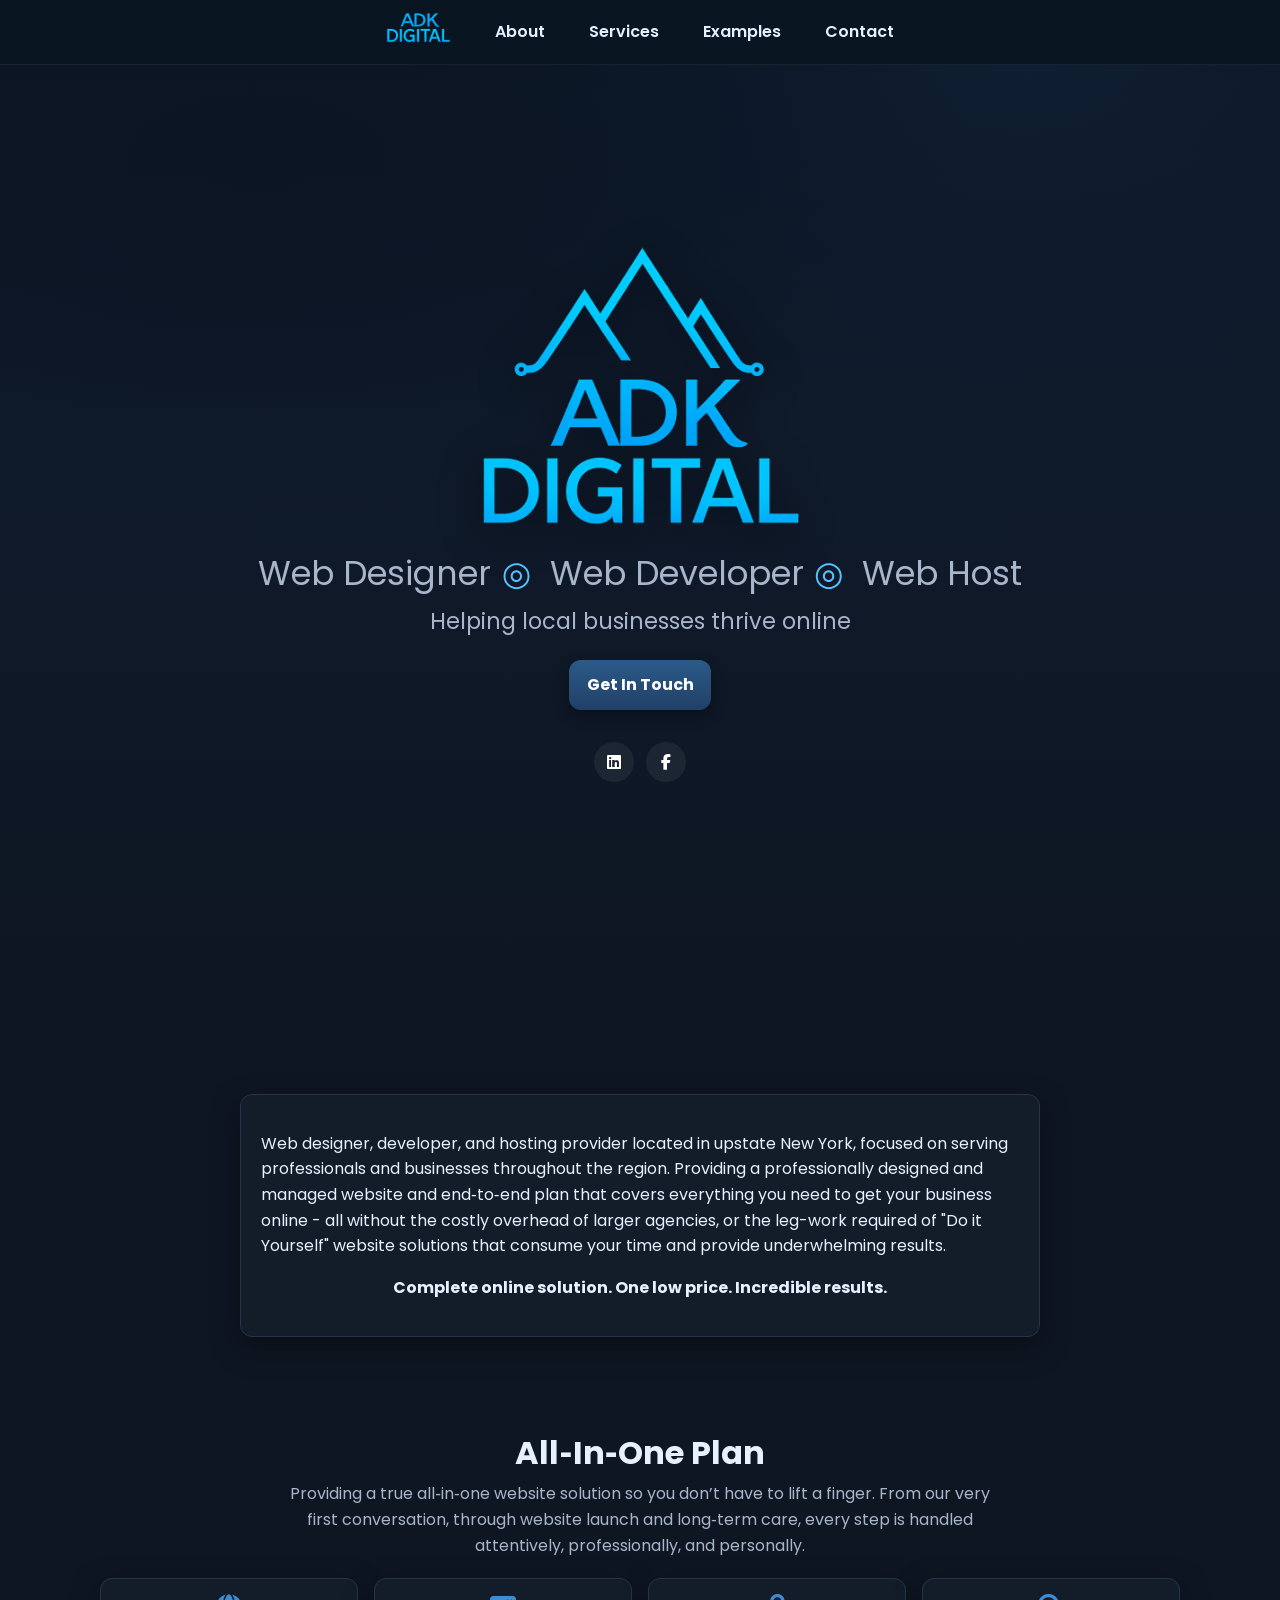
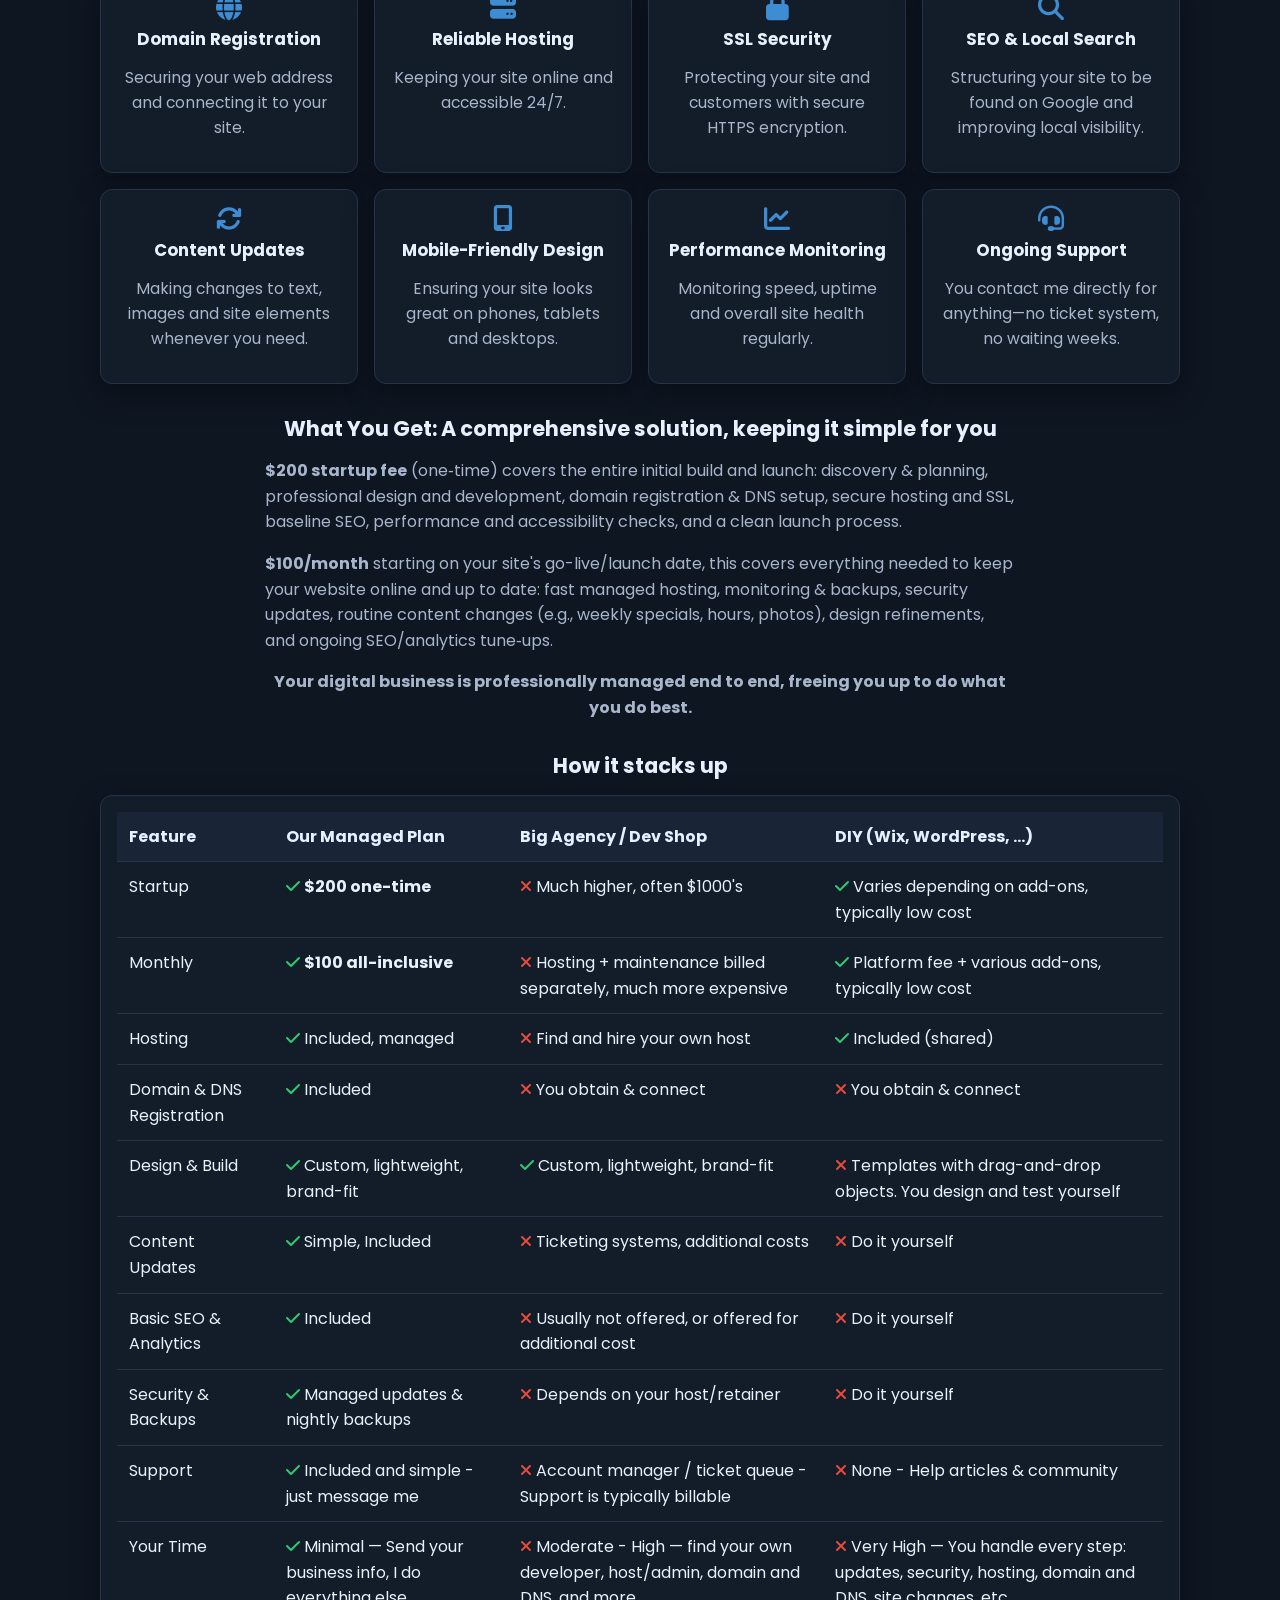
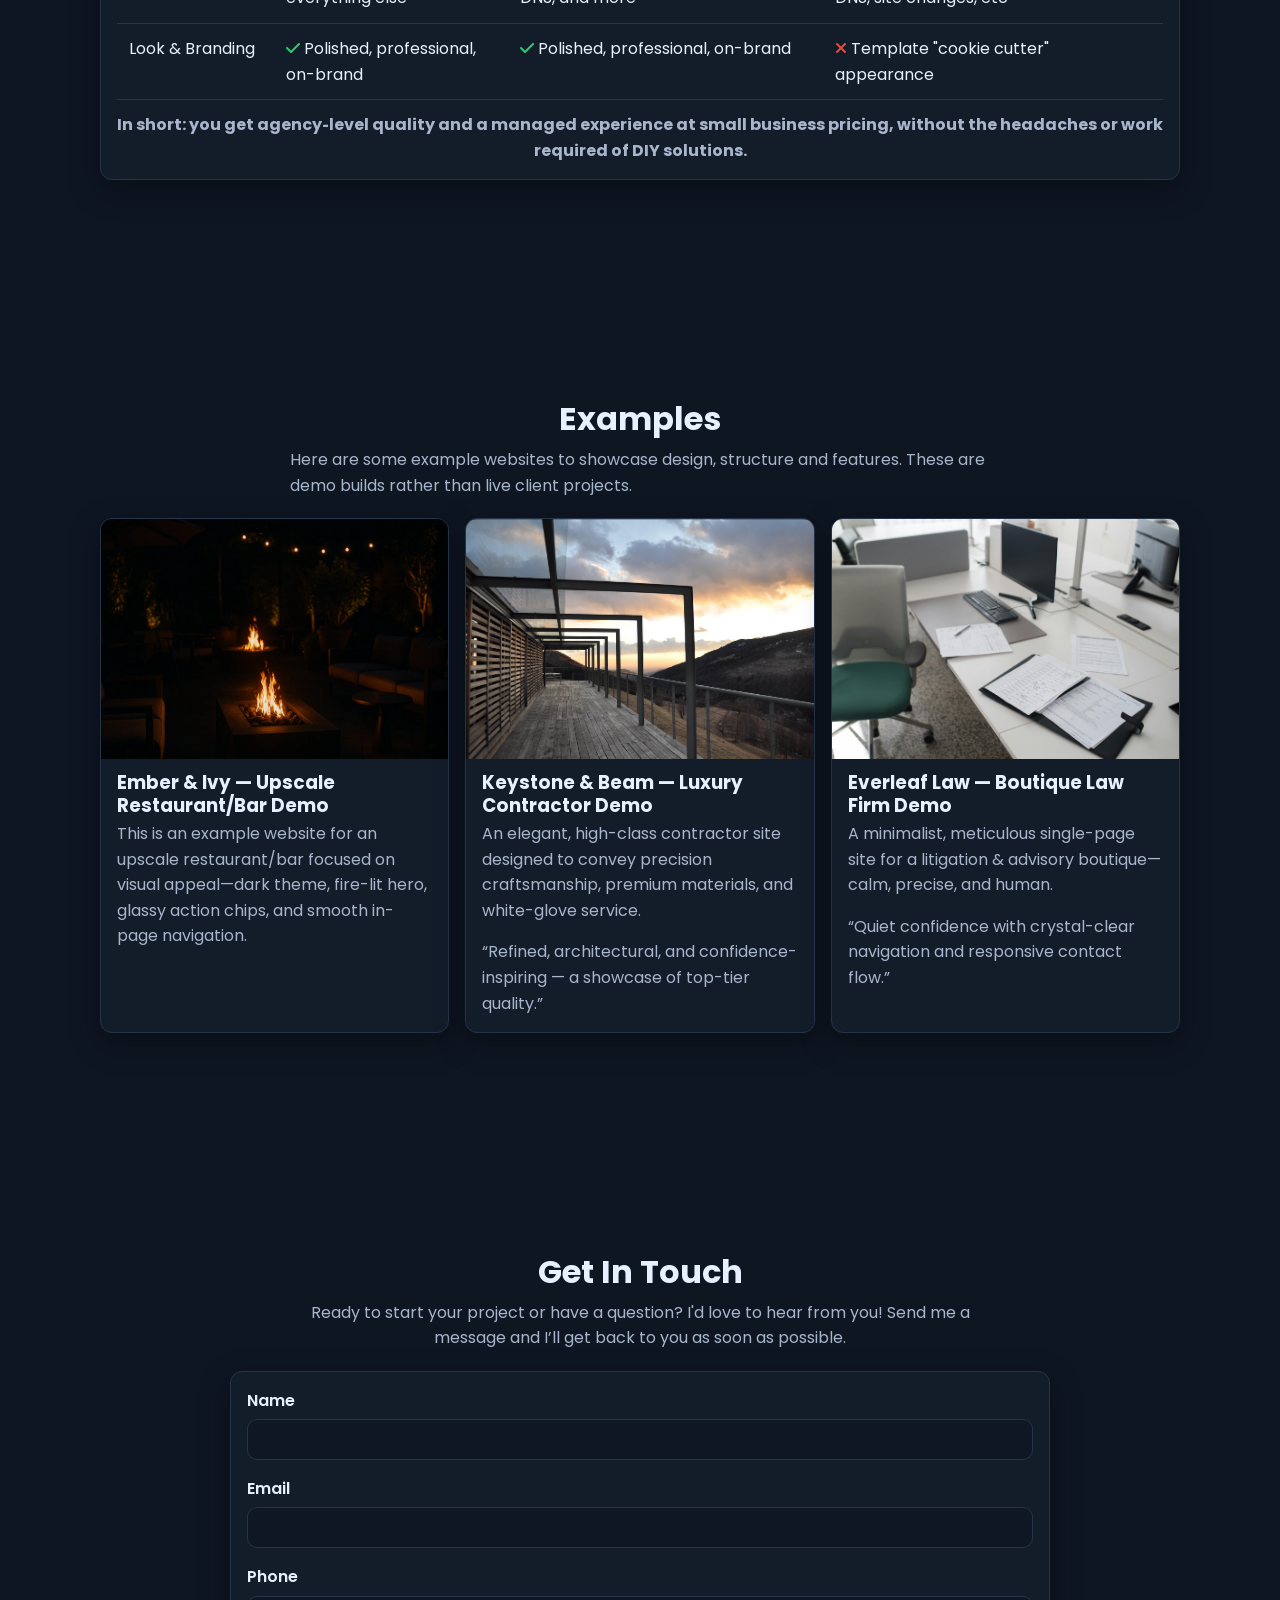
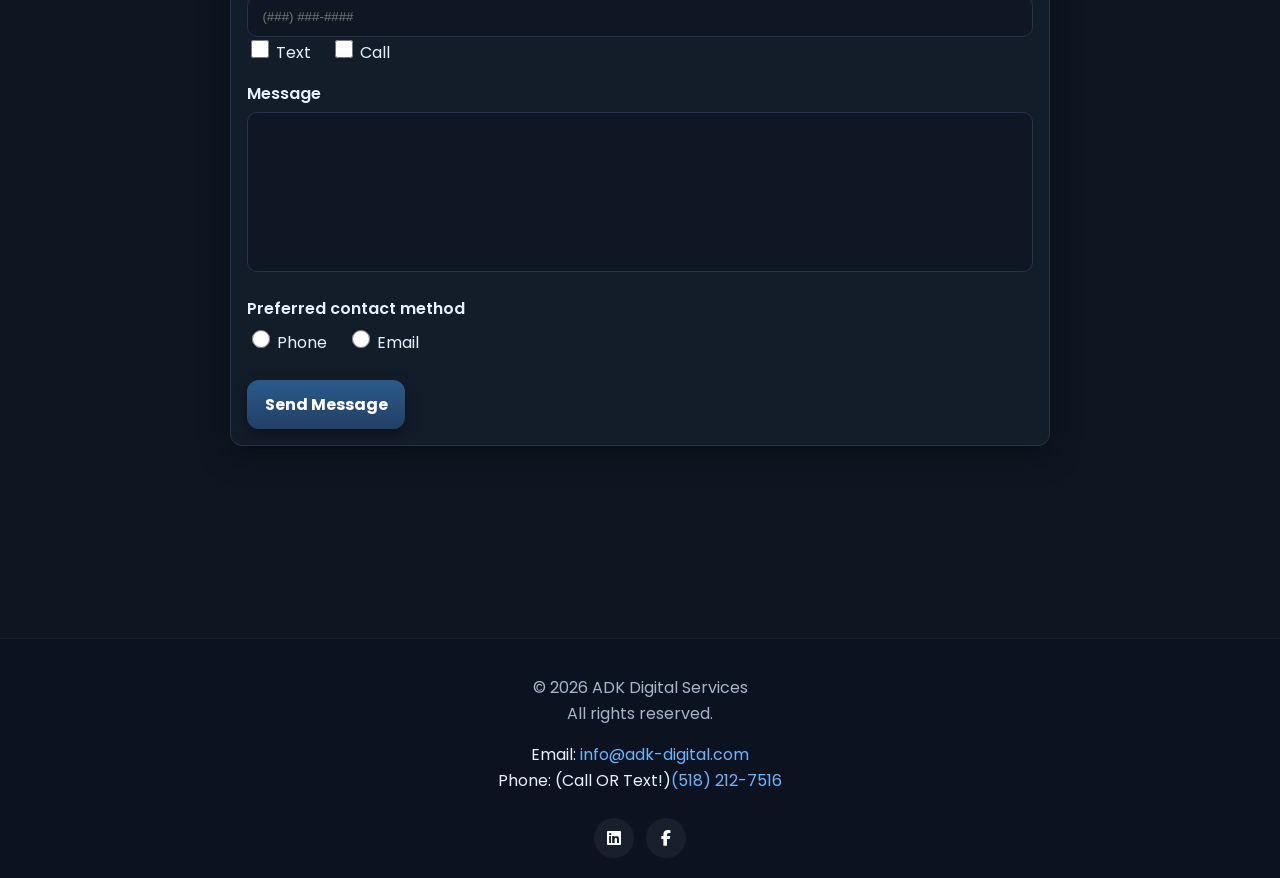
==== index.html @ ce01c215 "Clean site root import" ====
<!DOCTYPE html>
<html lang="en">
  <head>
    <meta charset="UTF-8">
    <meta http-equiv="X-UA-Compatible" content="IE=edge">
    <meta name="viewport" content="width=device-width, initial-scale=1.0">
    <title>ADK Digital Services | Web Design, Development, and Hosting</title>
    <meta name="description" content="Professional web designer, developer and hosting provider for local businesses. Building and maintaining custom websites complete with domain registration, reliable hosting, SSL security and everything else needed to get your business online." />
    <link rel="icon" type="image/png" sizes="32x32" href="images/favicon.png" />
    <link rel="preconnect" href="https://fonts.googleapis.com" />
    <link rel="preconnect" href="https://fonts.gstatic.com" crossorigin />
    <link href="https://fonts.googleapis.com/css2?family=Poppins:wght@400;600&family=Open+Sans:wght@400;600&display=swap" rel="stylesheet" />
    <link rel="stylesheet" href="https://cdnjs.cloudflare.com/ajax/libs/font-awesome/6.4.0/css/all.min.css" crossorigin="anonymous" />
    <link rel="stylesheet" href="css/styles.css" />
  </head>
  <body>
  <!-- rest of your page -->

    <header class="header">
      <div class="container header__container"><nav class="header__nav" aria-label="Primary">
          <ul class="nav__list">
            <li class="nav__item nav__item--brand">
				<a href="#home" class="nav__link nav__link--brand">
				<img src="images/logotrimmed.png" alt="ADK Digital Services" class="nav__logo">
				</a>
				</li>
            <li class="nav__item"><a href="#about" class="nav__link">About</a></li>
            <li class="nav__item"><a href="#services" class="nav__link">Services</a></li>
            <li class="nav__item"><a href="#examples" class="nav__link">Examples</a></li>
            <li class="nav__item"><a href="#contact" class="nav__link">Contact</a></li>
          </ul>
        </nav>
        <button class="header__toggle" aria-label="Toggle menu">
          <i class="fas fa-bars"></i>
        </button>
      </div>
    </header>

    <main>
<!-- Hero Section -->
<section class="hero" id="home">
  <div class="container hero__container">
    <div class="hero__content">
      <h1 class="hero__title">
        <img src="images/logo.png" alt="ADK Digital Services" class="hero__logo">
      </h1>
      <p class="hero__subtitle hero__subtitle--main hero-bullets">
        <span>Web Designer</span><span>Web Developer</span><span>Web Host</span>
      </p>
      <p class="hero__subtitle hero__subtitle--secondary">Helping local businesses thrive online</p>
      <a href="#contact" class="button button--primary">Get In Touch</a>

      <!-- Social links (same icons/links as footer) -->
      <div class="footer__social" aria-label="Social links">
        <a
          href="https://www.linkedin.com/company/adk-digital-services"
          class="footer__social-link"
          target="_blank"
          rel="noopener noreferrer"
          aria-label="LinkedIn: ADK Digital Services"
          title="LinkedIn: ADK Digital Services"
        >
          <i class="fab fa-linkedin" aria-hidden="true"></i>
          <span class="sr-only">LinkedIn</span>
        </a>
        <a
          href="https://www.facebook.com/people/ADK-Digital-Services/61580027347871/"
          class="footer__social-link"
          target="_blank"
          rel="noopener noreferrer"
          aria-label="Facebook: ADK Digital Services"
          title="Facebook: ADK Digital Services"
        >
          <i class="fab fa-facebook-f" aria-hidden="true"></i>
          <span class="sr-only">Facebook</span>
        </a>
      </div>
      <!-- /Social links -->
    </div>

    <!-- Plan Details & Comparison -->

  </div>
</section>


      <!-- About Section -->
      <section class="about" id="about">
        <div class="container about__container">
          <div class="about__content">
            <p>Web designer, developer, and hosting provider located in upstate New York, focused on serving professionals and businesses throughout the region.  Providing 
			a professionally designed and managed website and end‑to‑end plan that covers everything you need to get your business online - all without the 
			costly overhead of larger agencies, or the leg-work required of "Do it Yourself" website solutions that consume your time and provide underwhelming results.</p>
			<p style="text-align: center;">
				<strong>Complete online solution. One low price. Incredible results.</strong>
			</p>
			</div>
          </div>
      
      <!-- Services Section -->
      <section class="services" id="services">
        <div class="container">
          <h2 class="section-heading center">All‑In‑One Plan</h2>
          <p class="section-intro center">
            Providing a true all‑in‑one website solution so you don’t have to lift a finger.
            From our very first conversation, through website launch and long‑term care, every step is handled attentively, professionally, and personally.
          </p>
          <div class="services__grid">
            <div class="services__item">
              <i class="fas fa-globe services__icon" aria-hidden="true"></i>
              <h3 class="services__item-title">Domain Registration</h3>
              <p class="services__item-description">Securing your web address and connecting it to your site.</p>
            </div>
            <div class="services__item">
              <i class="fas fa-server services__icon" aria-hidden="true"></i>
              <h3 class="services__item-title">Reliable Hosting</h3>
              <p class="services__item-description">Keeping your site online and accessible 24/7.</p>
            </div>
            <div class="services__item">
              <i class="fas fa-lock services__icon" aria-hidden="true"></i>
              <h3 class="services__item-title">SSL Security</h3>
              <p class="services__item-description">Protecting your site and customers with secure HTTPS encryption.</p>
            </div>
            <div class="services__item">
              <i class="fas fa-search services__icon" aria-hidden="true"></i>
              <h3 class="services__item-title">SEO &amp; Local Search</h3>
              <p class="services__item-description">Structuring your site to be found on Google and improving local visibility.</p>
            </div>
            <div class="services__item">
              <i class="fas fa-sync services__icon" aria-hidden="true"></i>
              <h3 class="services__item-title">Content Updates</h3>
              <p class="services__item-description">Making changes to text, images and site elements whenever you need.</p>
            </div>
            <div class="services__item">
              <i class="fas fa-mobile-alt services__icon" aria-hidden="true"></i>
              <h3 class="services__item-title">Mobile-Friendly Design</h3>
              <p class="services__item-description">Ensuring your site looks great on phones, tablets and desktops.</p>
            </div>
            <div class="services__item">
              <i class="fas fa-chart-line services__icon" aria-hidden="true"></i>
              <h3 class="services__item-title">Performance Monitoring</h3>
              <p class="services__item-description">Monitoring speed, uptime and overall site health regularly.</p>
            </div>
            <div class="services__item">
              <i class="fas fa-headset services__icon" aria-hidden="true"></i>
              <h3 class="services__item-title">Ongoing Support</h3>
              <p class="services__item-description">You contact me directly for anything—no ticket system, no waiting weeks.</p>
            </div>
          </div>

          <!-- Plan Details & Comparison -->
          <div class="plan" id="plan-details">
            <h3 class="plan__title">What You Get: A comprehensive solution, keeping it simple for you</h3>
            <div class="plan__summary">
              <p><strong>$200 startup fee</strong> (one‑time) covers the entire initial build and launch: discovery &amp; planning, professional design and 
						development, domain registration &amp; DNS setup, secure hosting and SSL, baseline SEO, performance and accessibility checks, and a 
						clean launch process.</p>
              <p><strong>$100/month</strong> starting on your site's go-live/launch date, this covers everything needed to keep your website online and up 
						to date: fast managed hosting, monitoring &amp; backups, security updates, routine content changes (e.g., weekly specials, hours, 
						photos), design refinements, and ongoing SEO/analytics tune‑ups.</p>
			  <p class="center"><strong> Your digital business is professionally managed end to end, freeing you up to do what you do best.</strong></p>
            </div>
            <h3 class="plan__title">How it stacks up</h3>
            <div class="compare-table-wrap">
              <table class="compare-table" aria-describedby="compare-caption">
  <caption id="compare-caption" class="sr-only">
    Comparison of our managed plan vs big agencies and DIY website builders
  </caption>
  <thead>
    <tr>
      <th>Feature</th>
      <th>Our Managed Plan</th>
      <th>Big Agency / Dev Shop</th>
      <th>DIY (Wix, WordPress, …)</th>
    </tr>
  </thead>
  <tbody>
    <tr>
      <td>Startup</td>
      <td><i class="fas fa-check" aria-hidden="true"></i> <strong>$200 one-time</strong></td>
      <td><i class="fas fa-times" aria-hidden="true"></i> Much higher, often $1000's</td>
      <td><i class="fas fa-check" aria-hidden="true"></i> Varies depending on add-ons, typically low cost</td>
    </tr>
    <tr>
      <td>Monthly</td>
      <td><i class="fas fa-check" aria-hidden="true"></i> <strong>$100 all-inclusive</strong></td>
      <td><i class="fas fa-times" aria-hidden="true"></i> Hosting + maintenance billed separately, much more expensive</td>
      <td><i class="fas fa-check" aria-hidden="true"></i> Platform fee + various add-ons, typically low cost</td>
    </tr>
    <tr>
      <td>Hosting</td>
      <td><i class="fas fa-check" aria-hidden="true"></i> Included, managed</td>
      <td><i class="fas fa-times" aria-hidden="true"></i> Find and hire your own host</td>
      <td><i class="fas fa-check" aria-hidden="true"></i> Included (shared)</td>
    </tr>
    <tr>
      <td>Domain &amp; DNS Registration</td>
      <td><i class="fas fa-check" aria-hidden="true"></i> Included</td>
      <td><i class="fas fa-times" aria-hidden="true"></i> You obtain &amp; connect</td>
      <td><i class="fas fa-times" aria-hidden="true"></i> You obtain &amp; connect</td>
    </tr>
    <tr>
      <td>Design &amp; Build</td>
      <td><i class="fas fa-check" aria-hidden="true"></i> Custom, lightweight, brand-fit</td>
      <td><i class="fas fa-check" aria-hidden="true"></i> Custom, lightweight, brand-fit</td>
      <td><i class="fas fa-times" aria-hidden="true"></i> Templates with drag-and-drop objects. You design and test yourself</td>
    </tr>
    <tr>
      <td>Content Updates</td>
      <td><i class="fas fa-check" aria-hidden="true"></i> Simple, Included</td>
      <td><i class="fas fa-times" aria-hidden="true"></i> Ticketing systems, additional costs</td>
      <td><i class="fas fa-times" aria-hidden="true"></i> Do it yourself</td>
    </tr>
    <tr>
      <td>Basic SEO &amp; Analytics</td>
      <td><i class="fas fa-check" aria-hidden="true"></i> Included</td>
      <td><i class="fas fa-times" aria-hidden="true"></i> Usually not offered, or offered for additional cost</td>
      <td><i class="fas fa-times" aria-hidden="true"></i> Do it yourself</td>
    </tr>
    <tr>
      <td>Security &amp; Backups</td>
      <td><i class="fas fa-check" aria-hidden="true"></i> Managed updates &amp; nightly backups</td>
      <td><i class="fas fa-times" aria-hidden="true"></i> Depends on your host/retainer</td>
      <td><i class="fas fa-times" aria-hidden="true"></i> Do it yourself</td>
    </tr>
    <tr>
      <td>Support</td>
      <td><i class="fas fa-check" aria-hidden="true"></i> Included and simple - just message me</td>
      <td><i class="fas fa-times" aria-hidden="true"></i> Account manager / ticket queue - Support is typically billable</td>
      <td><i class="fas fa-times" aria-hidden="true"></i> None - Help articles &amp; community</td>
    </tr>
    <tr>
      <td>Your Time</td>
      <td><i class="fas fa-check" aria-hidden="true"></i> Minimal — Send your business info, I do everything else</td>
      <td><i class="fas fa-times" aria-hidden="true"></i> Moderate - High — find your own developer, host/admin, domain and DNS, and more</td>
      <td><i class="fas fa-times" aria-hidden="true"></i> Very High — You handle every step: updates, security, hosting, domain and DNS, site changes, etc</td>
    </tr>
    <tr>
      <td>Look &amp; Branding</td>
      <td><i class="fas fa-check" aria-hidden="true"></i> Polished, professional, on-brand</td>
      <td><i class="fas fa-check" aria-hidden="true"></i> Polished, professional, on-brand</td>
      <td><i class="fas fa-times" aria-hidden="true"></i> Template "cookie cutter" appearance</td>
    </tr>
  </tbody>
</table>

              <p class="compare-note"><strong>In short: you get agency‑level quality and a managed experience at small business pricing, without the headaches or work required of DIY solutions.</strong></p>
            </div>
          </div>

        </div>
      </section>

      <!-- Examples Section (renamed from Portfolio) -->
<section class="portfolio" id="examples">
  <div class="container portfolio__container">
    <h2 class="portfolio__title">Examples</h2>
    <p class="portfolio__intro">Here are some example websites to showcase design, structure and features. These are demo builds rather than live client projects.</p>

    <div class="portfolio__grid">

      <!-- Ember & Ivy demo link -->
      <div class="portfolio__item">
        <a href="./ember-ivy/index.html" class="portfolio__thumb-link" aria-label="Open Ember & Ivy demo site">
          <picture>
            <!-- If you later add a JPG/PNG fallback, place a <source> for webp first and the <img> as fallback -->
            <img
              src="ember-ivy/images/hero.webp"
              alt="Thumbnail of Ember &amp; Ivy demo website"
              class="portfolio__image" />
          </picture>
        </a>
        <h3 class="portfolio__item-title">Ember &amp; Ivy — Upscale Restaurant/Bar Demo</h3>
        <p class="portfolio__item-description">
          This is an example website for an upscale restaurant/bar focused on visual appeal—dark theme, fire-lit hero, glassy action chips, and smooth in-page navigation.
        </p>
      </div>

      <!-- Keystone & Beam demo link -->
      <div class="portfolio__item">
        <a href="./keystone-beam/index.html"
           class="portfolio__thumb-link"
           aria-label="Open Keystone &amp; Beam demo site">
          <picture>
            <!-- Add a <source> for webp here later if you export one (keep the PNG as the <img> fallback) -->
            <img
              src="keystone-beam/images/hero.png"
              alt="Thumbnail of Keystone &amp; Beam demo website"
              class="portfolio__image" />
          </picture>
        </a>
        <h3 class="portfolio__item-title">Keystone &amp; Beam — Luxury Contractor Demo</h3>
        <p class="portfolio__item-description">
          An elegant, high-class contractor site designed to convey precision craftsmanship,
          premium materials, and white-glove service.
        </p>
        <p class="portfolio__item-testimonial">
          “Refined, architectural, and confidence-inspiring — a showcase of top-tier quality.”
        </p>
      </div>
	<!-- Everleaf Law demo link -->
		<div class="portfolio__item">
			<a href="./site/index.html"
			class="portfolio__thumb-link"
			aria-label="Open Everleaf Law demo site">
			<picture>
	<!-- Use the Everleaf hero image as the thumbnail -->
      <img
        src="site/images/hero.jpg"
        alt="Thumbnail of Everleaf Law demo website"
        class="portfolio__image" />
    </picture>
  </a>
  <h3 class="portfolio__item-title">Everleaf Law — Boutique Law Firm Demo</h3>
  <p class="portfolio__item-description">
    A minimalist, meticulous single-page site for a litigation &amp; advisory boutique—calm, precise, and human.
  </p>
  <p class="portfolio__item-testimonial">
    “Quiet confidence with crystal-clear navigation and responsive contact flow.”
  </p>
</div>


    </div>
  </div>
</section>


      <!-- Contact Section -->
      <section class="contact" id="contact">
        <div class="container contact__container">
          <h2 class="contact__title center">Get In Touch</h2>
          <p class="contact__intro center">Ready to start your project or have a question? I'd love to hear from you! Send me a message and I’ll get back to you as soon as possible.</p>
          <form
			  name="contact"
			  id="contact-form"
			  class="contact__form"
			  method="POST"
			  data-netlify="true"
			  netlify-honeypot="bot-field"
			  action="https://www.adk-digital.com/thanks.html">
			  
			
			  <input type="hidden" name="form-name" value="contact" />

			  <!-- Honeypot (hide with CSS) -->
			  <p class="hidden" aria-hidden="true">
				<label>Don’t fill this out: <input name="bot-field"></label>
			  </p>

			  <div class="form__group">
				<label for="name" class="form__label">Name</label>
				<input type="text" id="name" name="name" class="form__input" autocomplete="name" required />
			  </div>

			  <div class="form__group">
				<label for="email" class="form__label">Email</label>
				<input type="email" id="email" name="email" class="form__input" autocomplete="email" required />
			  </div>

			  <div class="form__group form__group--phone">
				<label for="phone" class="form__label">Phone</label>
				<input type="tel" id="phone" name="phone" class="form__input" inputmode="tel" autocomplete="tel" placeholder="(###) ###-####" />
				<div class="form__inline-options form__phone-options">
				  <label class="inline"><input type="checkbox" id="pref-text" name="pref_text" value="text"> Text</label>
				  <label class="inline"><input type="checkbox" id="pref-call" name="pref_call" value="call"> Call</label>
				</div>
				<div class="form__error" id="phone-pref-error" aria-live="polite"></div>
			  </div>

			  <div class="form__group">
				<label for="message" class="form__label">Message</label>
				<textarea id="message" name="message" class="form__textarea" rows="6" required></textarea>
			  </div>

			  <div class="form__group form__group--preferred">
				<label class="form__label" id="preferred_contact_label">Preferred contact method</label>
				<div class="form__box" role="group" aria-labelledby="preferred_contact_label">
				  <div class="form__inline-options">
					<label class="inline"><input type="radio" name="preferred_contact" value="phone" required> Phone</label>
					<label class="inline"><input type="radio" name="preferred_contact" value="email" required> Email</label>
				  </div>
				</div>
			  </div>

			  <button type="submit" class="button button--primary form__submit">Send Message</button>
			</form>

        </div>
      </section>
    </main>

    <footer class="footer">
      <div class="container footer__container">
        <div class="footer__info">
          <p class="footer__name">
  <span class="nowrap">© <span id="year"></span> ADK Digital Services</span>
  <br class="br-mobile">
  <span class="nowrap">All rights reserved.</span>
</p>

          <p class="footer__contact">
  <span class="nowrap">Email: <a href="mailto:info@adk-digital.com">info@adk-digital.com</a></span>
  <br class="br-mobile">
  <span class="nowrap">Phone: (Call OR Text!)<a href="tel:+15182127516">(518) 212-7516</a></span>
</p>

        </div>
        <div class="footer__social">
		  <a
			href="https://www.linkedin.com/company/adk-digital-services"
			class="footer__social-link"
			target="_blank"
			rel="noopener noreferrer"
			aria-label="LinkedIn: ADK Digital Services"
			title="LinkedIn: ADK Digital Services"
		  >
			<i class="fab fa-linkedin" aria-hidden="true"></i>
			<span class="sr-only">LinkedIn</span>
		  </a>
		  <a
			href="https://www.facebook.com/people/ADK-Digital-Services/61580027347871/"
			class="footer__social-link"
			target="_blank"
			rel="noopener noreferrer"
			aria-label="Facebook: ADK Digital Services"
			title="Facebook: ADK Digital Services"
		  >
			<i class="fab fa-facebook-f" aria-hidden="true"></i>
			<span class="sr-only">Facebook</span>
		  </a>
		</div>

      </div>
    </footer>

    <script src="js/main.js"></script>
  
    <script>
    /* Contact form phone mask & validation */
    (function(){
      var form = document.getElementById('contact-form');
      if (!form) return;
      var input = document.getElementById('phone');
      var cbText = document.getElementById('pref-text');
      var cbCall = document.getElementById('pref-call');
      var err   = document.getElementById('phone-pref-error');

      function formatPhone(value){
        var d = (value || '').replace(/\D/g, '').slice(0,10);
        var p1 = d.slice(0,3), p2 = d.slice(3,6), p3 = d.slice(6,10);
        if (d.length > 6) return '(' + p1 + ') ' + p2 + '-' + p3;
        if (d.length > 3) return '(' + p1 + ') ' + p2;
        if (d.length > 0) return '(' + p1;
        return '';
      }
      input.addEventListener('input', function(){
        input.value = formatPhone(input.value);
      });
      input.addEventListener('blur', function(){
        if (!/\(\d{3}\) \d{3}-\d{4}$/.test(input.value)) {
          input.setCustomValidity('Please enter a valid 10-digit phone number.');
        } else {
          input.setCustomValidity('');
        }
      });
      function validatePrefs(){
        var ok = (cbText && cbText.checked) || (cbCall && cbCall.checked);
        if (!ok) { err.textContent = 'Select at least one: Text and/or Call.'; }
        else { err.textContent = ''; }
        return ok;
      }
      if (cbText) cbText.addEventListener('change', validatePrefs);
      if (cbCall) cbCall.addEventListener('change', validatePrefs);
      form.addEventListener('submit', function(e){
        if (!validatePrefs()) { e.preventDefault(); e.stopPropagation(); }
      });
    })();
    </script>
    
  </body>

</html>
---- css/styles.css ----
/* =========================================================
   ADK Digital — Clean Mobile‑First Stylesheet (from scratch)
   ========================================================= */

/* --------- Base tokens --------- */
:root{
  --bg: #0e1622;           /* page background */
  --panel: #131c29;        /* section panels / cards */
  --panel-2: #192437;      /* deeper panel */
  --border: #263349;       /* subtle borders */
  --text: #e6f0ff;         /* primary text */
  --muted: #a8b6cc;        /* secondary text */
  --brand-400:#3e8cd2;
  --brand-500:#2b5a8a;
  --brand-600:#214066;
  --ok:#2ecc71;
  --no:#e74c3c;
  --radius:12px;
  --radius-sm:10px;
  --shadow:0 10px 30px rgba(0,0,0,.35);
  --container:1120px;
  --header-h:64px;
  --bullet:#55c5ff;
  --transition:200ms ease;
}

/* --------- Resets --------- */
*,*::before,*::after{ box-sizing:border-box; }
html,body{ height:100%; }
html{ scroll-behavior:smooth; }
body{
  margin:0; font-family: "Poppins", system-ui, -apple-system, Segoe UI, Roboto, "Open Sans", Arial, sans-serif;
  background:var(--bg); color:var(--text); line-height:1.6;
}
img{ max-width:100%; display:block; }
a{ color:var(--brand-300, #6bb7ff); text-decoration:none; }
a:hover,a:focus{ opacity:.9; }
button{ font:inherit; color:inherit; background:none; border:none; cursor:pointer; }

.container{ width:100%; max-width:var(--container); margin-inline:auto; padding-inline:1.25rem; }
.center{ text-align:center; }

/* Focus visibility */
:focus-visible{ outline:3px solid var(--brand-400); outline-offset:2px; border-radius:6px; }

/* --------- Header & Nav --------- */
.header{
  position:sticky; top:0; z-index:50;
  background: rgba(11,22,36,.8);
  backdrop-filter: blur(8px);
  border-bottom:1px solid rgba(255,255,255,.06);
}
.header__container{
  height:var(--header-h);
  display:flex; align-items:center; gap:.75rem;
}

/* brand logo always visible */
.nav__logo{ height:30px; width:auto; display:block; }
.nav__link--brand{ display:inline-flex; align-items:center; }

.header__toggle{
  margin-left:auto;
  display:inline-flex; align-items:center; justify-content:center;
  width:44px; height:44px;
  border-radius:10px;
  color:var(--text);
}
.header__toggle i{ font-size:20px; }

/* nav list */
.header__nav{ flex:1; }
.nav__list{
  display:flex; align-items:center; justify-content:center; gap:1rem;
  padding:0; margin:0; list-style:none;
}
.nav__link{
  display:inline-block; padding:.5rem .75rem; border-radius:10px;
  color:var(--text); font-weight:600;
}
.nav__link:hover,.nav__link:focus-visible{ background:rgba(255,255,255,.06); }

/* ---- Mobile (base) navigation behaviour ---- */
/* Show brand item inline; hide the rest until toggled */
.nav__item--brand{ margin-right:auto; }
.header__nav .nav__item:not(.nav__item--brand){ display:none; }

/* When active, present a dropdown panel */
.header__nav.header__nav--active{
  position:fixed; inset:var(--header-h) 0 auto 0;
  background:rgba(10,17,28,.98);
  border-top:1px solid rgba(255,255,255,.06);
  box-shadow:var(--shadow);
  padding:1rem 1.25rem 1.25rem;
}
.header__nav.header__nav--active .nav__list{
  justify-content:flex-start; flex-direction:column; align-items:stretch; gap:.25rem;
}
.header__nav.header__nav--active .nav__item{ display:block; }
.header__nav.header__nav--active .nav__item--brand{ display:none; } /* brand already visible in header */

/* Hide the toggle and show full nav at ≥768px */
@media (min-width:768px){
  .header__toggle{ display:none; }
  .header__nav{ position:static; }
  .nav__list{ justify-content:center; gap:1.25rem; }
  .header__nav .nav__item{ display:block; }
  .header__nav .nav__item--brand{ margin-right:0; }
}

/* --------- Hero --------- */
.hero{
  background:
    radial-gradient(1200px 600px at 20% 10%, #0b1524 0%, transparent 60%),
    radial-gradient(900px 500px at 80% 0%, #0f1e31 0%, transparent 70%),
    linear-gradient(180deg,#0b1524 0%, #0f1a2b 40%, #0e1622 100%);
  overflow:hidden;
}
.hero__container{
  min-height: calc(60vh - var(--header-h));
  display:grid; place-items:center; text-align:center; padding-block: clamp(48px, 12vw, 120px);
}
/* remove default h1 spacing so you control it */
.hero__title {
  margin: 0;            /* kills default top/bottom margins */
  line-height: 0;       /* avoids extra inline gap around the img */
}

/* keep your existing logo styles, add block + top nudge */
.hero__logo{
  display: block;       /* ensures margin auto centers the img */
  width: clamp(180px, 60vw, 460px);
  margin: -5vh auto 0; /* move it up by ~5% of viewport height */
  filter: drop-shadow(0 8px 22px rgba(0,0,0,.45));
}

.hero__subtitle{ color:var(--muted); margin:.25rem 0; }
.hero .button{ margin-top:1rem; }

/* center the social row inside the hero */
.hero .footer__social {
  display: flex;
  justify-content: center;
  margin-top: 2rem;
}

/* --------- Generic Sections --------- */
.section-heading{ font-size:clamp(1.35rem, 1.1rem + 1.5vw, 2rem); margin:0 0 .5rem; }
.section-intro{ color:var(--muted); max-width:70ch; margin:0 auto 1.25rem; }
section{ padding-block: clamp(48px, 8vw, 96px); }
.card{
  background:var(--panel); border:1px solid var(--border);
  border-radius:var(--radius); box-shadow:var(--shadow);
}

/* --------- Buttons --------- */
.button{
  --bg1: var(--brand-500); --bg2: var(--brand-600);
  display:inline-block; padding:.75rem 1.1rem; border-radius:12px;
  color:#fff; font-weight:700; text-align:center;
  background: linear-gradient(180deg,var(--bg1),var(--bg2));
  box-shadow:0 6px 14px rgba(0,0,0,.35);
  transition: transform var(--transition), filter var(--transition), box-shadow var(--transition);
}
.button:hover{ transform: translateY(-1px); filter:saturate(1.05); }
.button:active{ transform: translateY(0); }

/* --------- Services Grid --------- */
.services__grid{
  display:grid; gap:1rem; margin-top:1rem;
  grid-template-columns: 1fr;
}
.services__item{
  background:var(--panel); border:1px solid var(--border);
  border-radius:var(--radius); padding:1rem; text-align:center;
  box-shadow:var(--shadow);
}
.services__icon{ font-size:26px; margin-bottom:.25rem; color:var(--brand-400); }
.services__item-title{ margin:.25rem 0 .25rem; font-size:1.05rem; }
.services__item-description{ color:var(--muted); font-size:.975rem; }

@media (min-width:768px){
  .services__grid{ grid-template-columns: repeat(2,minmax(0,1fr)); }
}
@media (min-width:1024px){
  .services__grid{ grid-template-columns: repeat(4,minmax(0,1fr)); }
}

/* --------- Plan / Comparison --------- */
.plan__title{ text-align:center; margin:2rem 0 1rem; }
.plan__summary{ color:var(--muted); max-width:75ch; margin:0 auto 1.25rem; }
.compare-table-wrap{
  background:var(--panel); border:1px solid var(--border);
  border-radius:var(--radius); padding:1rem; box-shadow:var(--shadow);
}

/* Desktop table */
.compare-table{
  width:100%; border-collapse:collapse; min-width:720px;
}
.compare-table th,
.compare-table td{
  padding:.75rem .75rem; border-bottom:1px solid var(--border); vertical-align:top;
  text-align:left; color:var(--text);
}
.compare-table thead th{ font-weight:700; background:var(--panel-2); position:sticky; top:0; }
.compare-table i.fa-check{ color:var(--ok); }
.compare-table i.fa-times{ color:var(--no); }
.compare-note{ text-align:center; color:var(--muted); margin:.75rem 0 0; }

/* Scroll on narrow screens */
.compare-table-wrap{ overflow-x:auto; }
.compare-table{ border:0; }

/* --------- Portfolio/Grid --------- */
.portfolio__title{ text-align:center; margin-bottom:.5rem; }
.portfolio__intro{ color:var(--muted); max-width:70ch; margin:0 auto 1.25rem; }
.portfolio__grid{
  display:grid; gap:1rem; grid-template-columns:1fr;
}
.portfolio__item{ background:var(--panel); border:1px solid var(--border); border-radius:var(--radius); overflow:hidden; box-shadow:var(--shadow); }
.portfolio__thumb-link{ display:block; }
.portfolio__image{ width:100%; height:240px; object-fit:cover; }
.portfolio__item-title{ font-size:1.15rem; margin:.75rem 1rem .25rem; }
.portfolio__item-description, .portfolio__item-testimonial{ color:var(--muted); margin:.25rem 1rem 1rem; }

@media (min-width:768px){
  .portfolio__grid{ grid-template-columns: repeat(2,minmax(0,1fr)); }
}
@media (min-width:1024px){
  .portfolio__grid{ grid-template-columns: repeat(3,minmax(0,1fr)); }
}

/* --------- About --------- */
.about__content{
  background:var(--panel); border:1px solid var(--border);
  border-radius:var(--radius); padding:1.25rem; box-shadow:var(--shadow);
  max-width: 80ch; margin: 0 auto;
}
.about__bullets{ margin:.75rem 0 0 1rem; }
.about__bullets li{ margin:.35rem 0; }

/* --------- Contact / Forms --------- */
.contact__title{ margin-bottom:.5rem; }
.contact__intro{ color:var(--muted); max-width:70ch; margin:0 auto 1.25rem; }
.contact__form{
  background:var(--panel); border:1px solid var(--border);
  border-radius:var(--radius); padding:1rem; box-shadow:var(--shadow);
  max-width:820px; margin:0 auto;
}
.form__group{ margin-bottom:1rem; }
.form__label{ display:block; margin-bottom:.35rem; font-weight:600; }
.form__input,.form__textarea{
  width:100%; padding:.75rem .9rem; color:var(--text);
  background:#0f1724; border:1px solid var(--border);
  border-radius:var(--radius-sm); transition:border-color var(--transition), box-shadow var(--transition);
}
.form__input:focus-visible,.form__textarea:focus-visible{
  border-color:var(--brand-400);
  box-shadow:0 0 0 3px rgba(62,140,210,.25);
}
.form__textarea{ min-height:160px; resize:none; }
.form__inline-options{
  display:flex; flex-wrap:wrap; gap:1rem 1.25rem; align-items:center;
}
.form__inline-options input{ width:18px; height:18px; }
.form__error{ color:#ffd166; font-size:.9rem; margin-top:.35rem; }
.button.form__submit{ width:100%; margin-top:.5rem; align-self: center; }

.hidden { display: none !important; }

@media (min-width:640px){
  .button.form__submit{ width:auto; }
}

/* --------- Footer --------- */
.footer{
  border-top:1px solid rgba(255,255,255,.06);
  background:#0b1220;
}
.footer__container{
  display:flex; flex-direction:column; align-items:center; gap:.5rem;
  padding-block:1.25rem;
}
.footer__name{ color:var(--muted); }
.footer__social{ display:flex; gap:.75rem; }
.footer__social-link{
  width:40px; height:40px; border-radius:50%;
  display:inline-flex; align-items:center; justify-content:center;
  color:#fff; background:rgba(255,255,255,.06);
}
.footer__social-link:hover{ background:rgba(255,255,255,.12); }

/* --------- Helpers --------- */
.sr-only{
  position:absolute; width:1px; height:1px; padding:0; margin:-1px; overflow:hidden;
  clip:rect(0,0,0,0); white-space:nowrap; border:0;
}

/* --------- Media queries for larger typography --------- */
h1,h2,h3{ line-height:1.25; }
h1{ font-size:clamp(1.8rem, 1.2rem + 2.5vw, 3rem); }
h2{ font-size:clamp(1.4rem, 1.1rem + 1.2vw, 2rem); }
h3{ font-size:clamp(1.1rem, 1rem + .6vw, 1.3rem); }

/* --------- Motion preferences --------- */
@media (prefers-reduced-motion: reduce){
  *{ animation:none!important; transition:none!important; scroll-behavior:auto!important; }
}


/* === Tweaks based on feedback === */

/* === Hero bullets: desktop separators + mobile-leading bullets === */
.hero-bullets{
  display:flex;
  flex-wrap:wrap;
  justify-content:center;
  gap:.5rem;
}
.hero-bullets span{ white-space:nowrap; }

/* Desktop (wide): show donut separators between items */
@media (min-width: 769px){
  .hero-bullets span:not(:last-child)::after{
    content:"\25CE";           /* ◎ (Unicode U+25CE, bullseye) */
    display:inline-block;
    margin:0 .65rem;
    color: var(--bullet, #55c5ff); /* bright-but-soft blue */
    font-weight: 700;
    line-height: 1;
  }
}

/* Mobile (narrow): stack items, put a donut at the start of each line */
@media (max-width: 768px){
  .hero-bullets{
    display: block;            /* stop flexing, stack items */
  }
  .hero-bullets span{
    display: block;            /* each one forces a new line */
    margin-bottom: .35rem;     /* small vertical gap */
    text-align: center;        /* keeps them centered like desktop */
  }
  .hero-bullets span::before{
    content:"\25CE\00a0";      /* ◎ plus non-breaking space */
    color: var(--bullet, #55c5ff);
    font-weight: 700;
    line-height: 1;
  }
}



/* 1) Desktop: make hero subtitles bigger */
.hero__subtitle--main{ font-size: clamp(1.15rem, 0.8rem + 2.4vw, 2.1rem); }
.hero__subtitle--secondary{ font-size: clamp(1rem, 0.7rem + 1.4vw, 1.4rem); }

/* 2) Desktop: ensure nav items are visible (override mobile hide specificity) */
@media (min-width:768px){
  .header__nav .nav__item:not(.nav__item--brand){ display:block; }
}

/* 3) Mobile: show the full comparison table without horizontal scroll */
@media (max-width:480px){
  .compare-table-wrap{ overflow-x: visible; }
  .compare-table{ min-width: 0; table-layout: fixed; }
  .compare-table th, .compare-table td{
    width:25%;
    padding:.35rem .3rem;
    font-size: clamp(10px, 2.7vw, 12px);
    word-break: break-word;
  }
  .compare-table thead th{ position: static; }
}

/* 4) Footer: center all items/text */
.footer__info{ text-align:center; }


/* === Fix: keep header visible on mobile by pinning it === */
body{ padding-top: var(--header-h); }              /* prevent content from sliding under fixed header */
.header{ position: fixed; top:0; left:0; right:0; z-index: 1000; }

/* Ensure in-page anchors account for fixed header */
[id]{ scroll-margin-top: calc(var(--header-h) + 12px); }
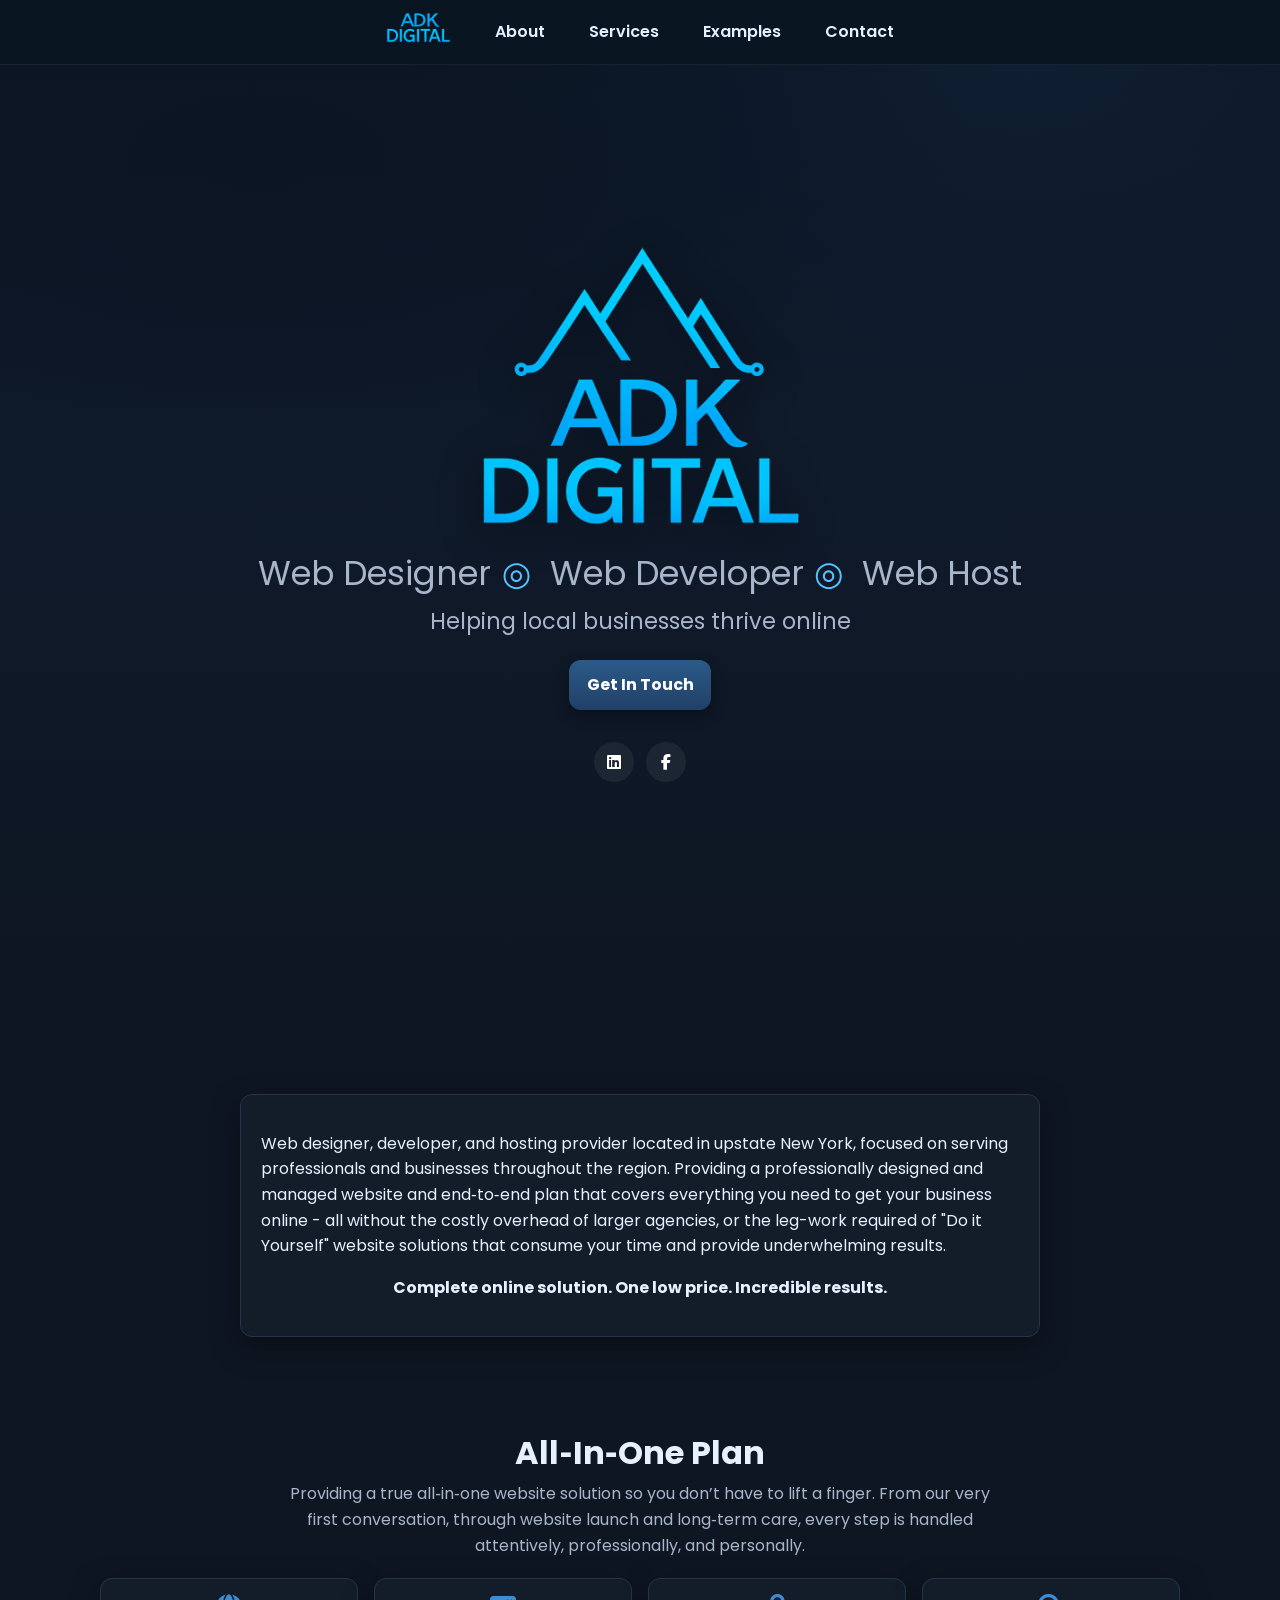
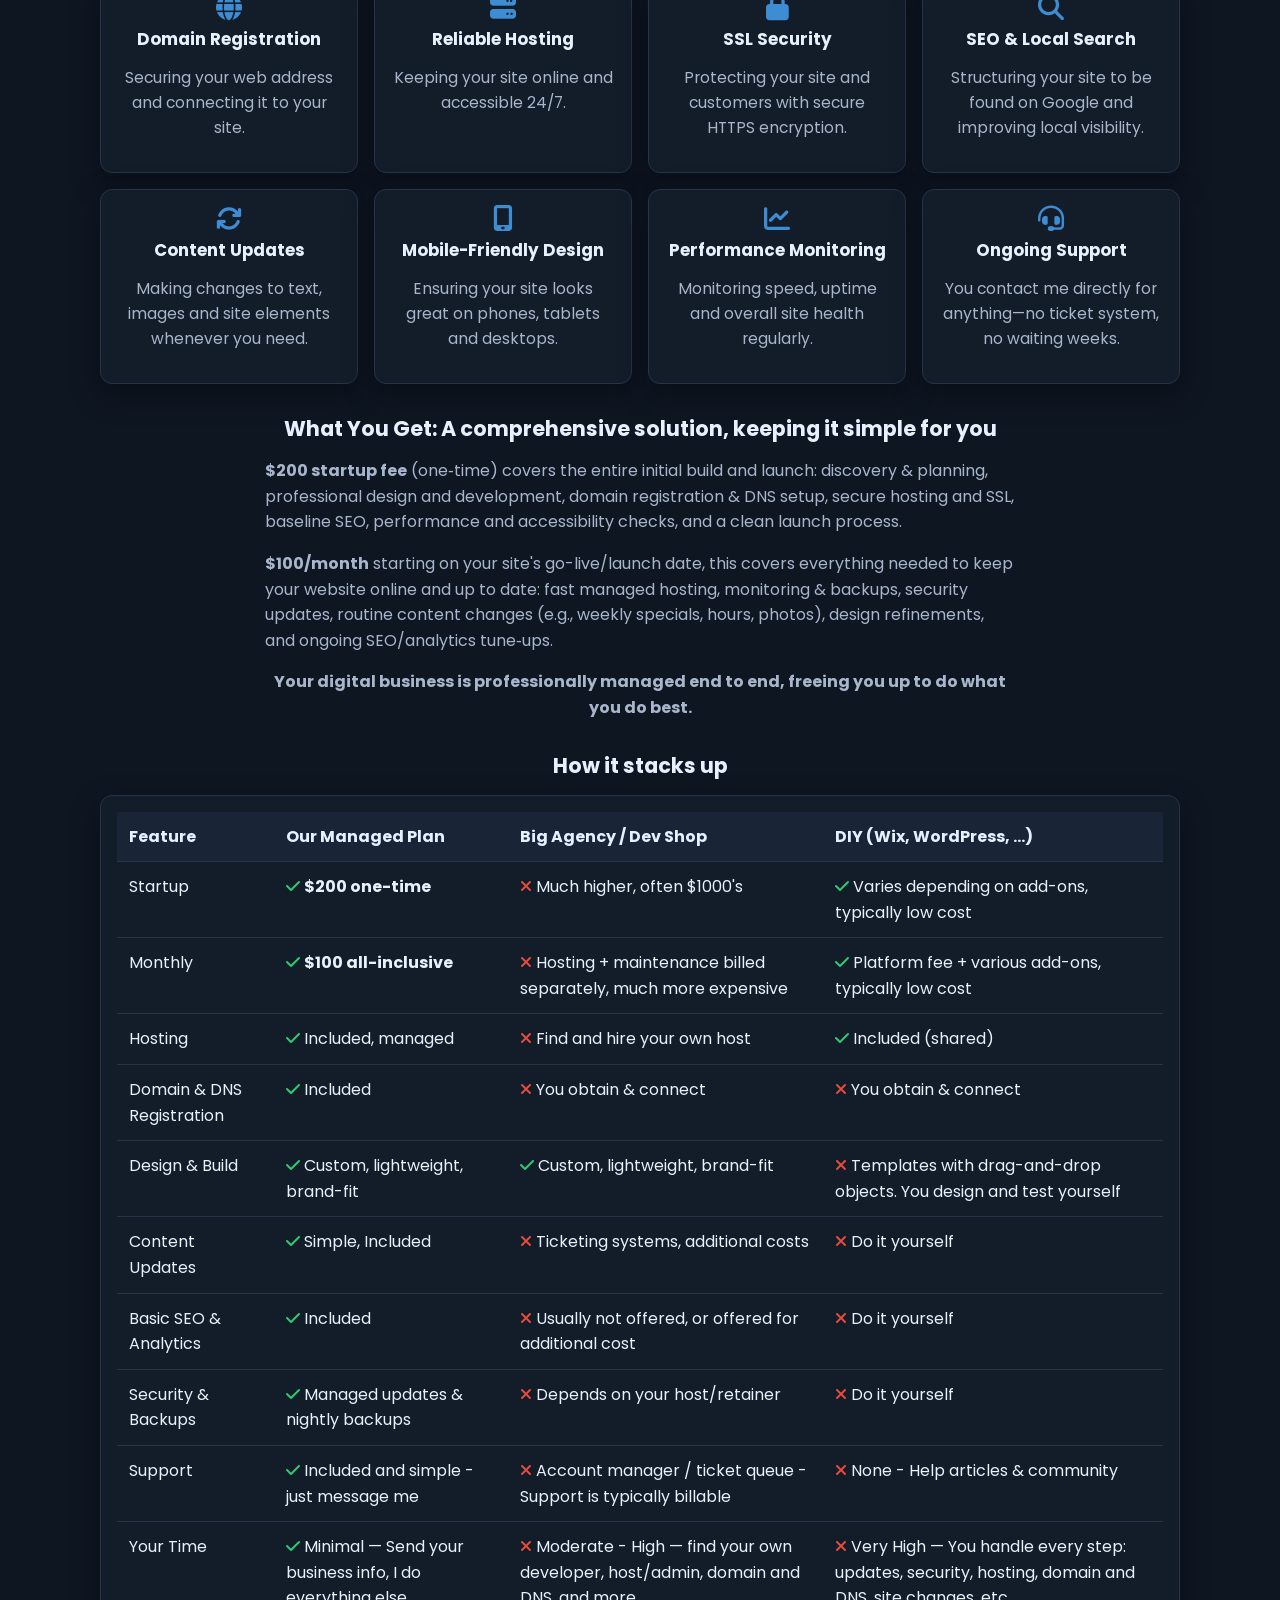
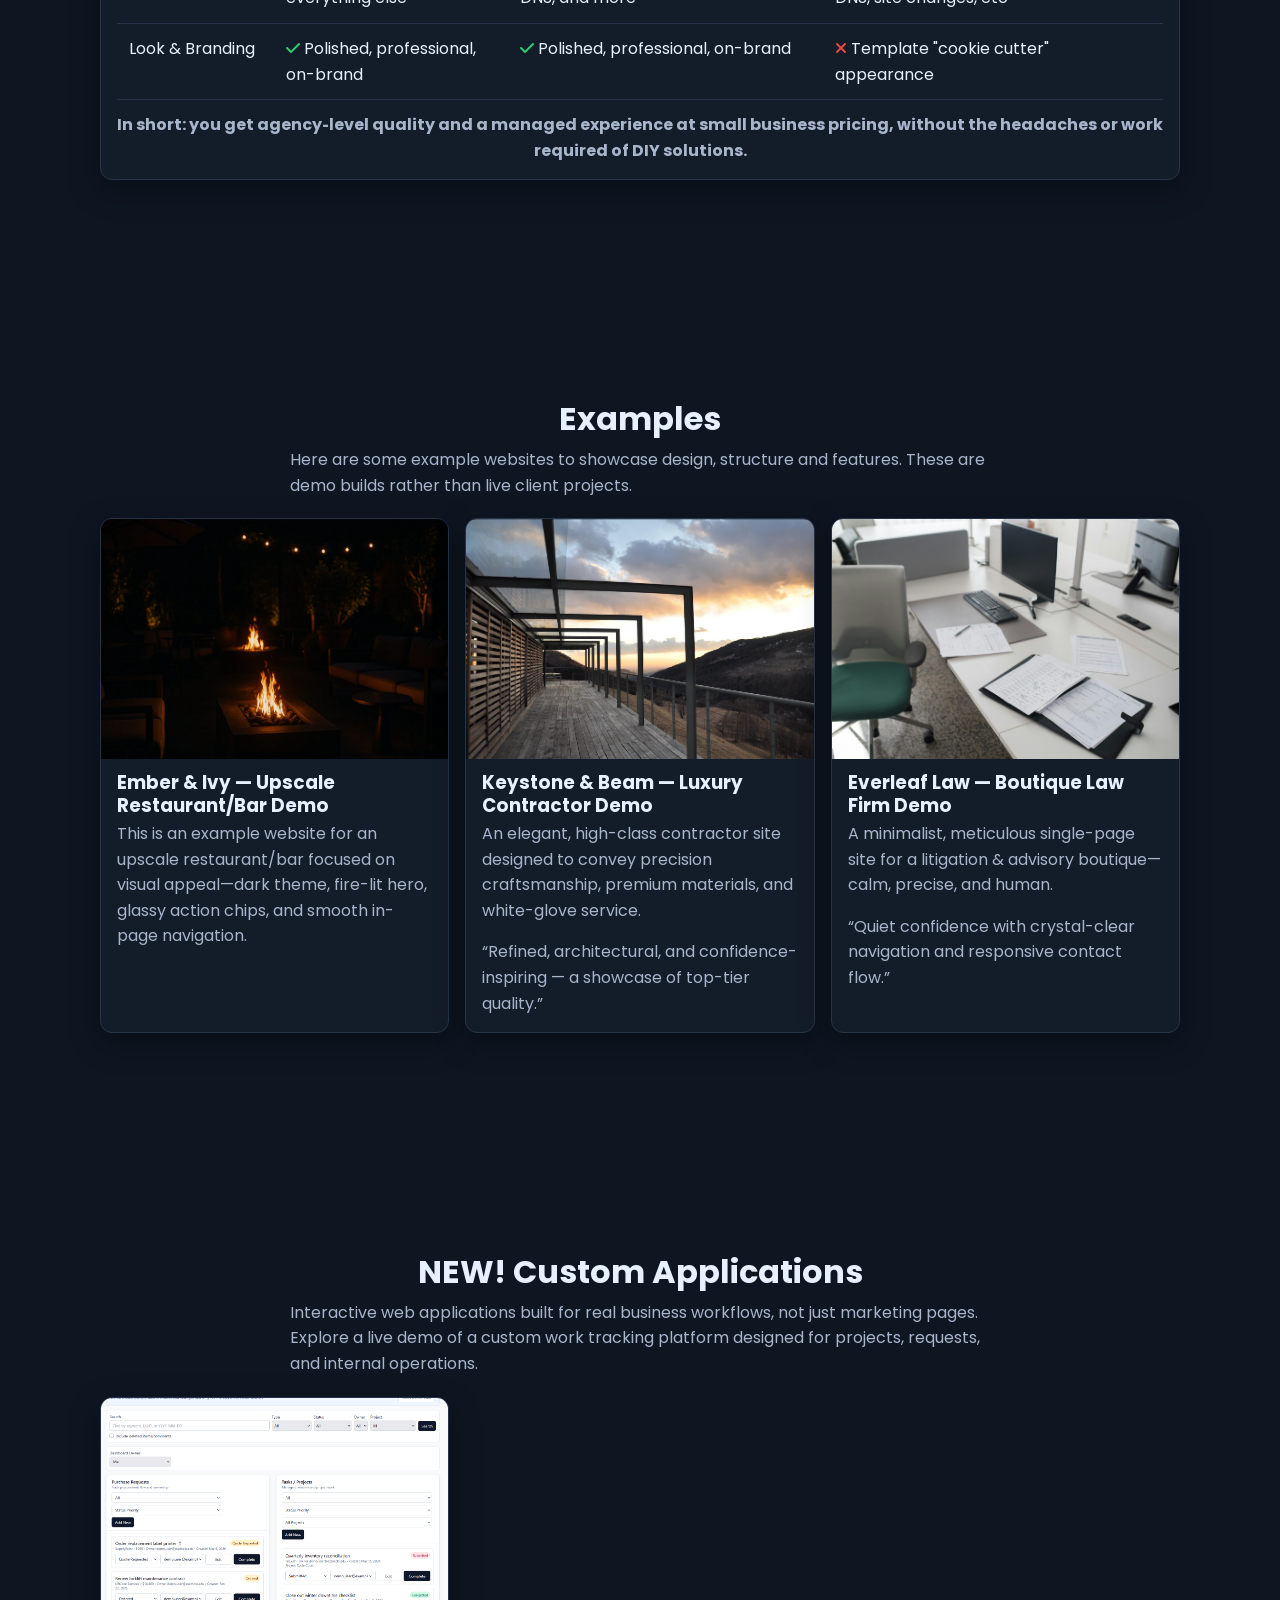
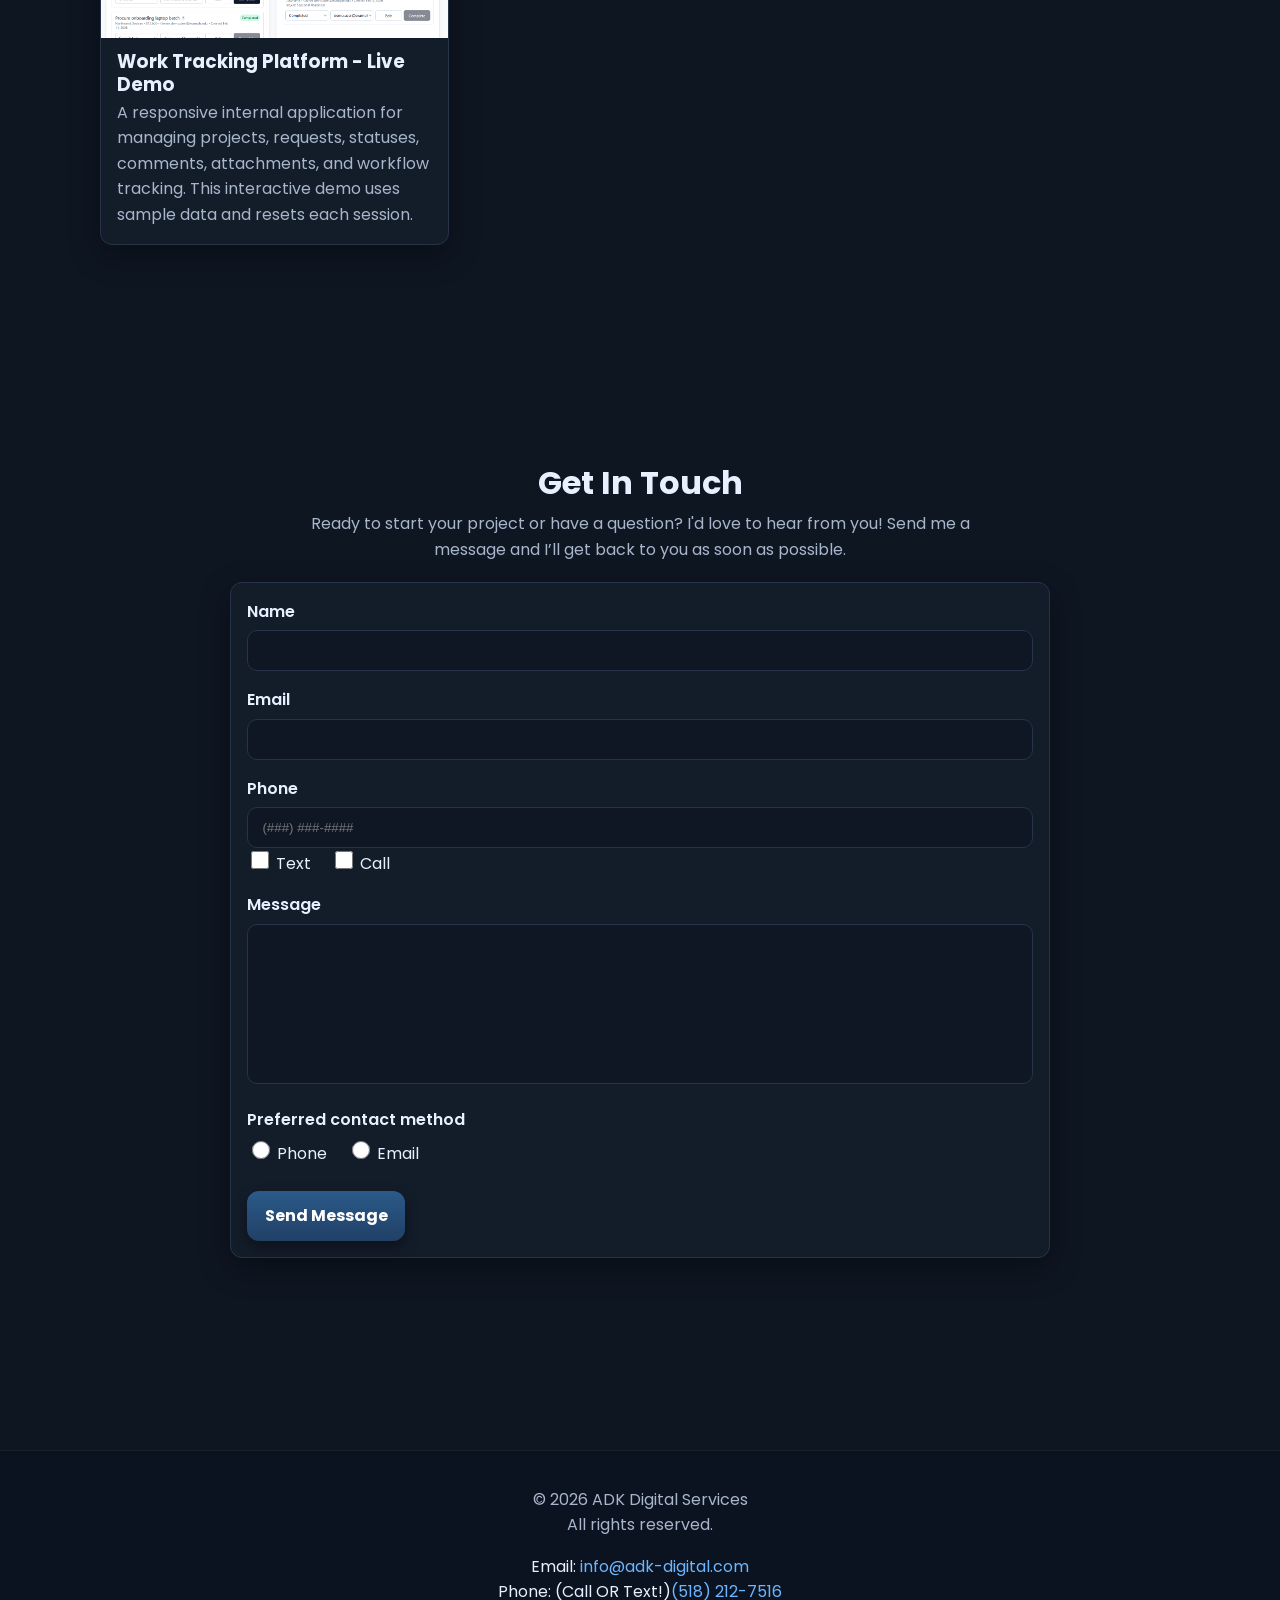
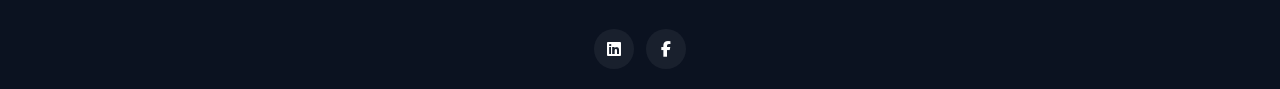
==== commit b25810f1: "Add custom applications section with work tracker demo card" ====
--- a/index.html
+++ b/index.html
@@ -325,6 +325,37 @@
   </div>
 </section>
 
+<!-- Custom Applications Section -->
+<section class="portfolio" id="custom-applications">
+  <div class="container portfolio__container">
+    <h2 class="portfolio__title">NEW! Custom Applications</h2>
+    <p class="portfolio__intro">Interactive web applications built for real business workflows, not just marketing pages. Explore a live demo of a custom work tracking platform designed for projects, requests, and internal operations.</p>
+
+    <div class="portfolio__grid">
+      <div class="portfolio__item">
+        <a
+          href="https://work-tracker-demo.adk-digital.com/"
+          class="portfolio__thumb-link"
+          aria-label="Open Work Tracking Platform live demo"
+          target="_blank"
+          rel="noopener noreferrer"
+        >
+          <picture>
+            <img
+              src="images/work-tracker-demo-screenshot.png"
+              alt="Thumbnail of Work Tracking Platform live demo"
+              class="portfolio__image" />
+          </picture>
+        </a>
+        <h3 class="portfolio__item-title">Work Tracking Platform - Live Demo</h3>
+        <p class="portfolio__item-description">
+          A responsive internal application for managing projects, requests, statuses, comments, attachments, and workflow tracking. This interactive demo uses sample data and resets each session.
+        </p>
+      </div>
+    </div>
+  </div>
+</section>
+
 
       <!-- Contact Section -->
       <section class="contact" id="contact">
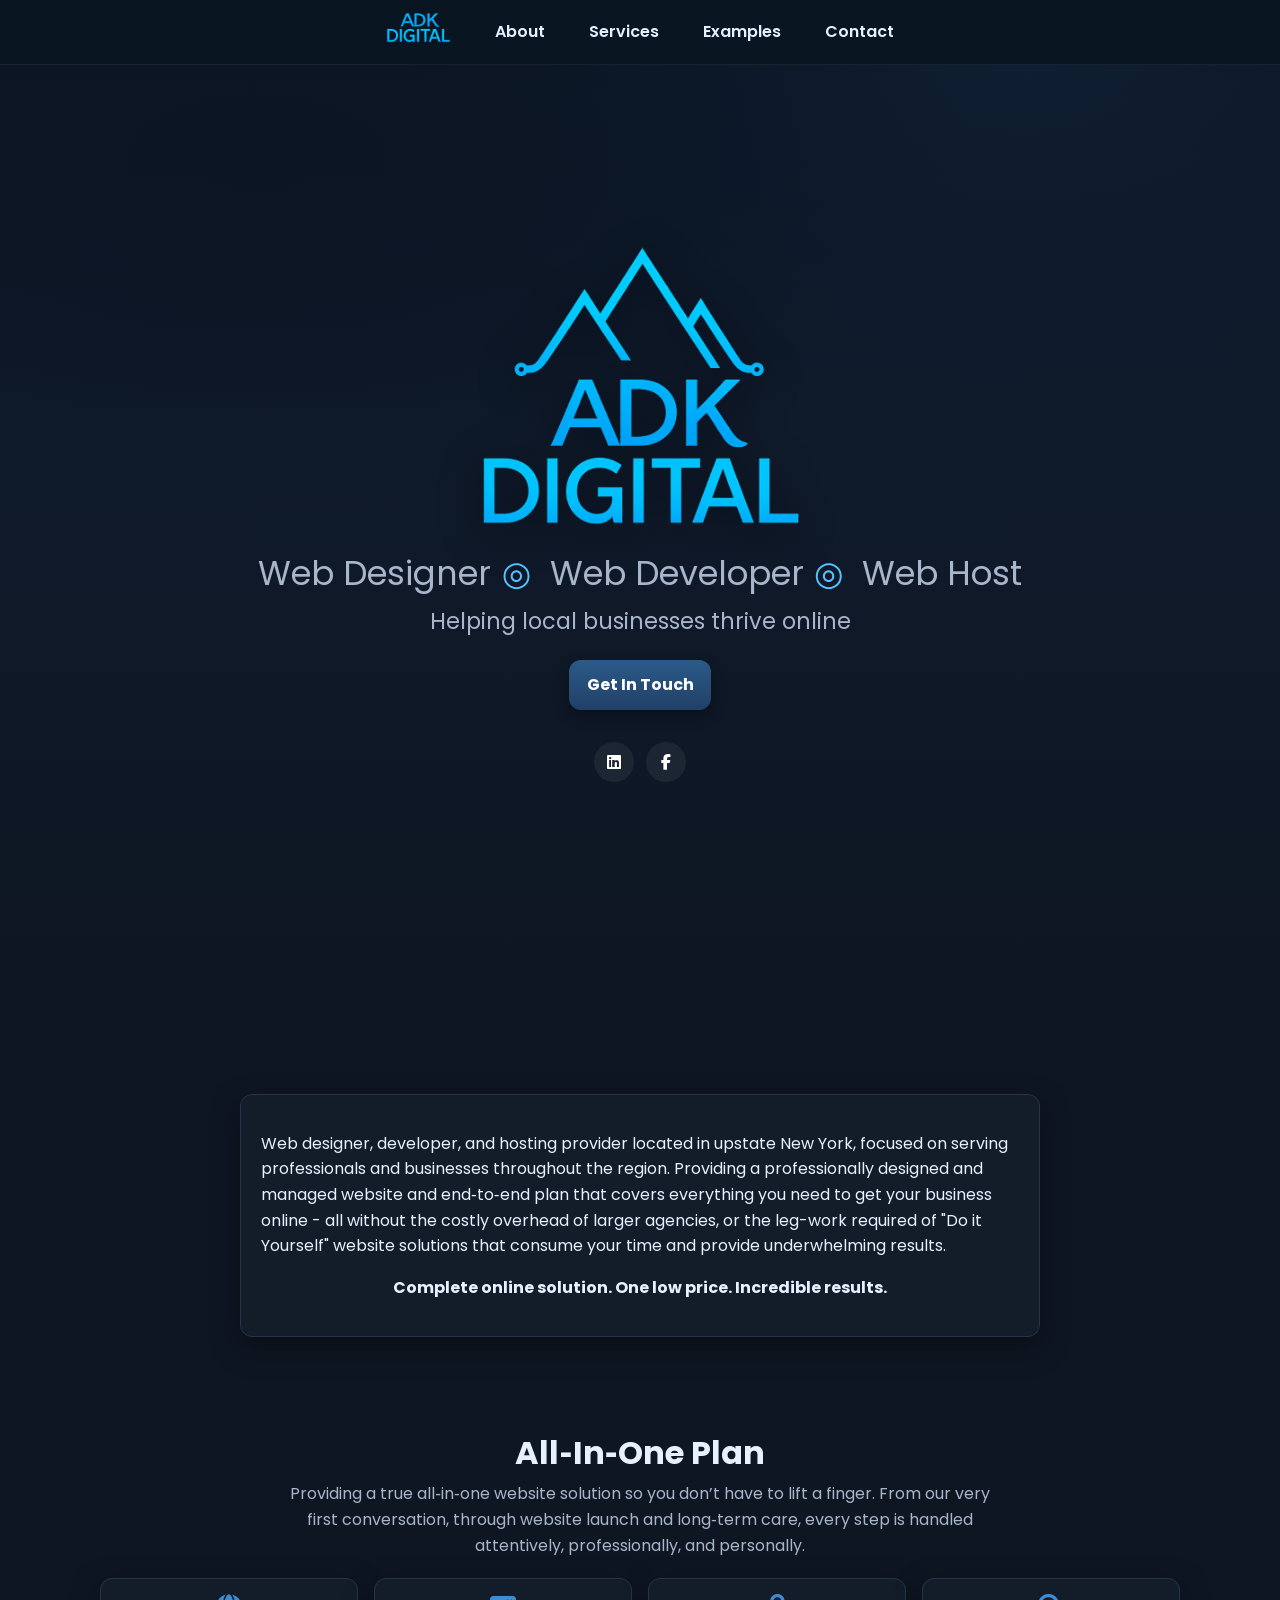
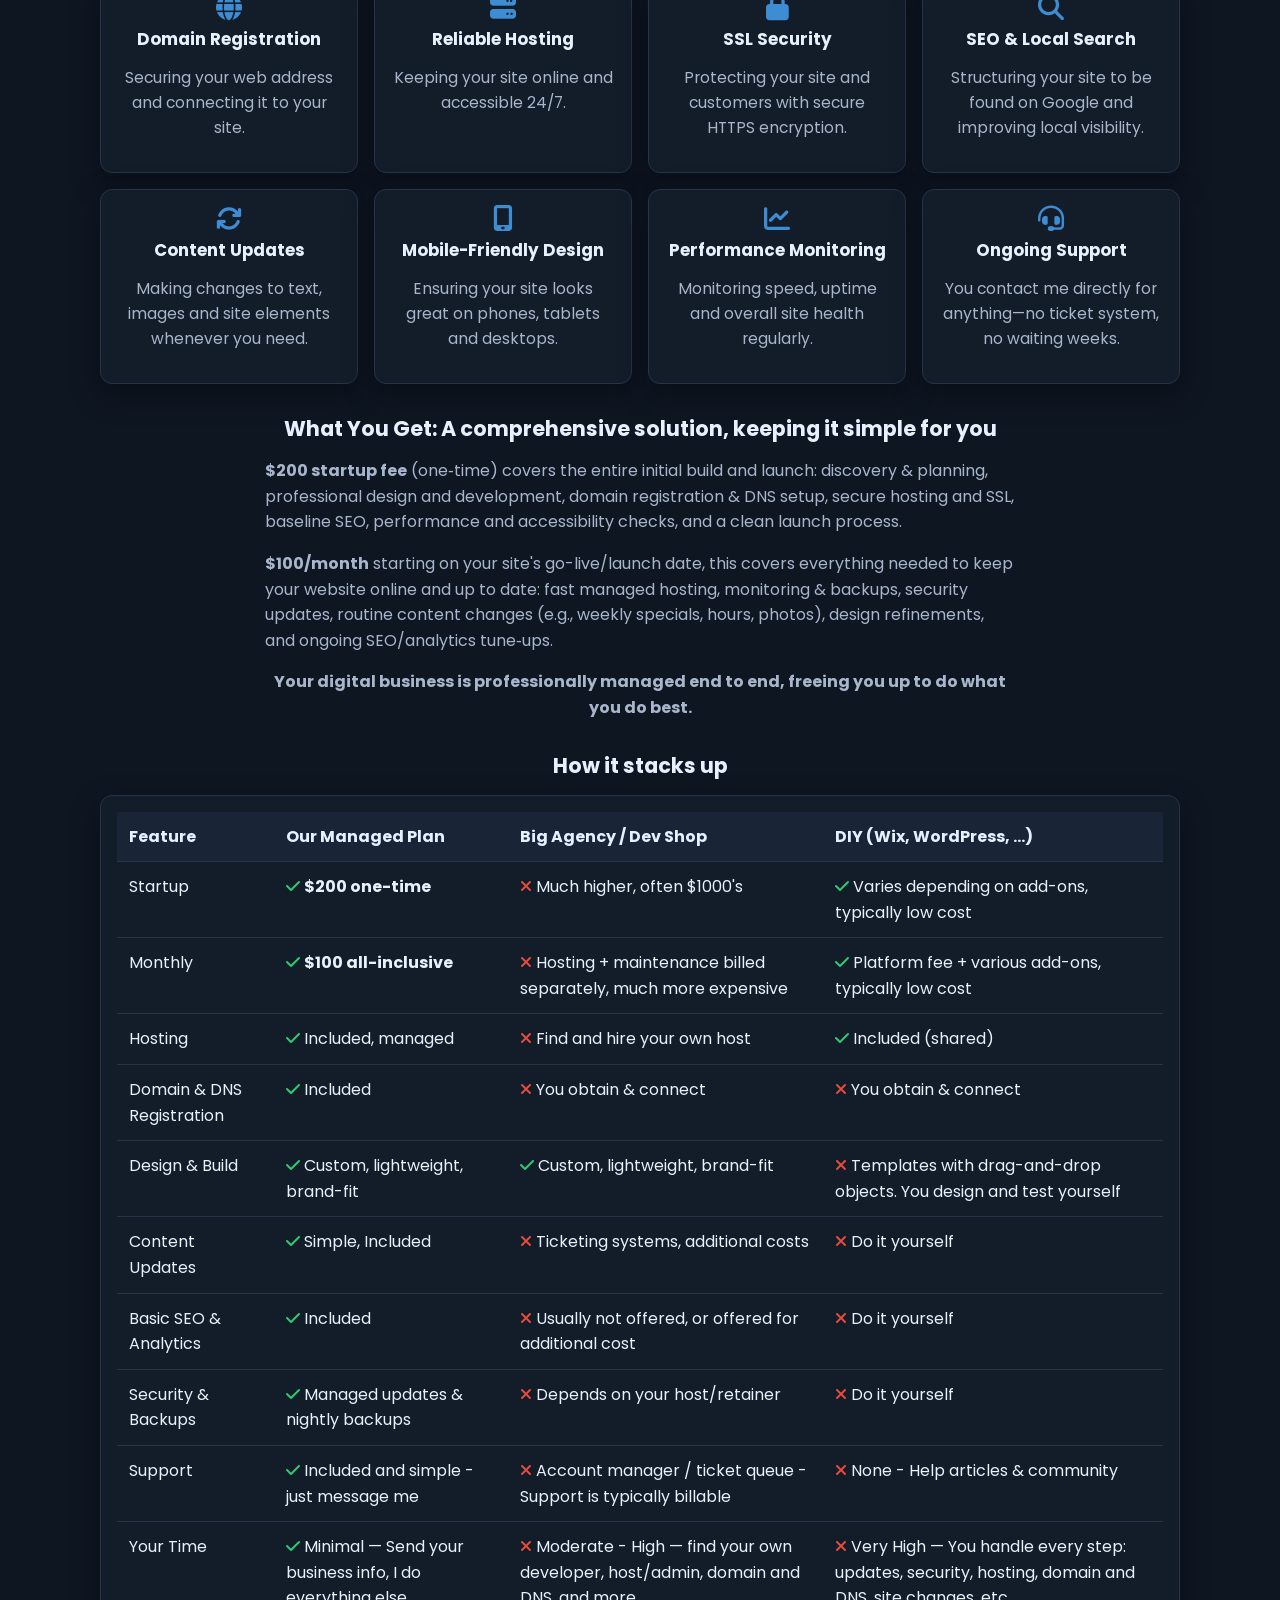
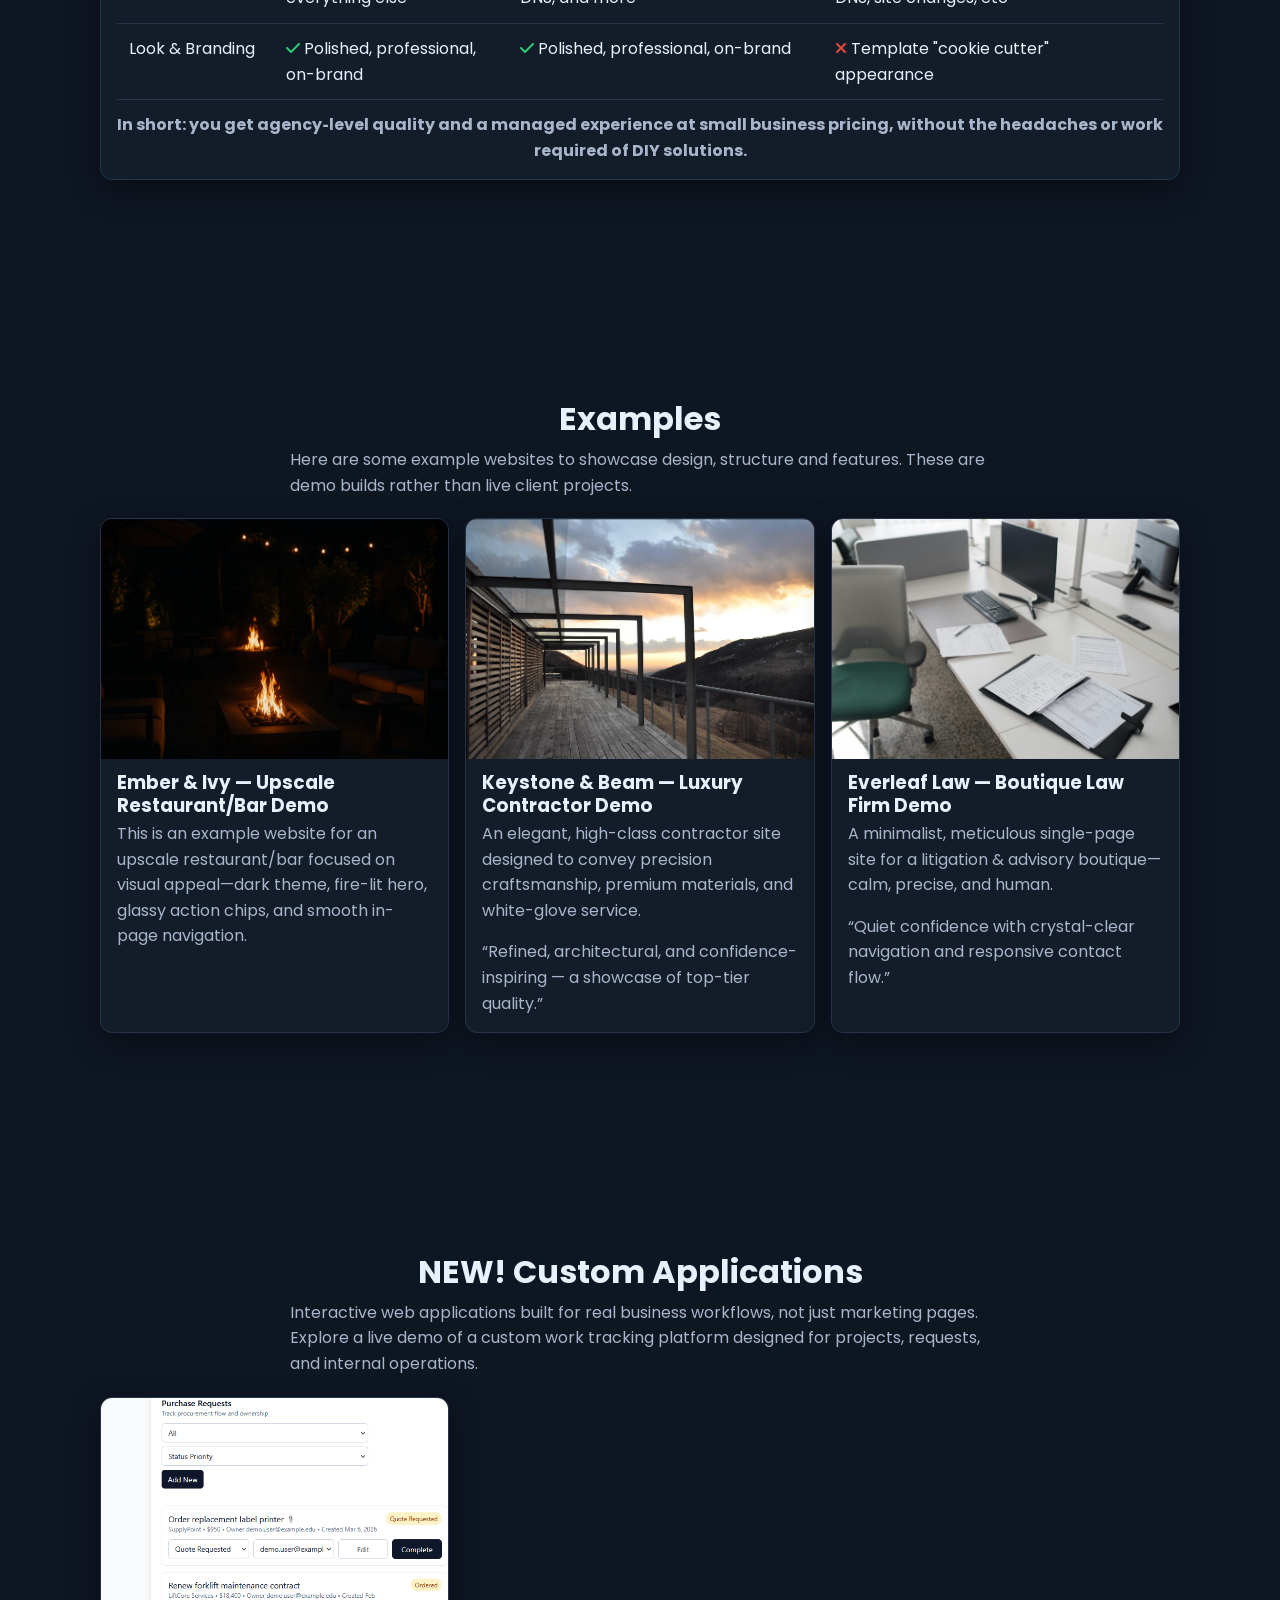
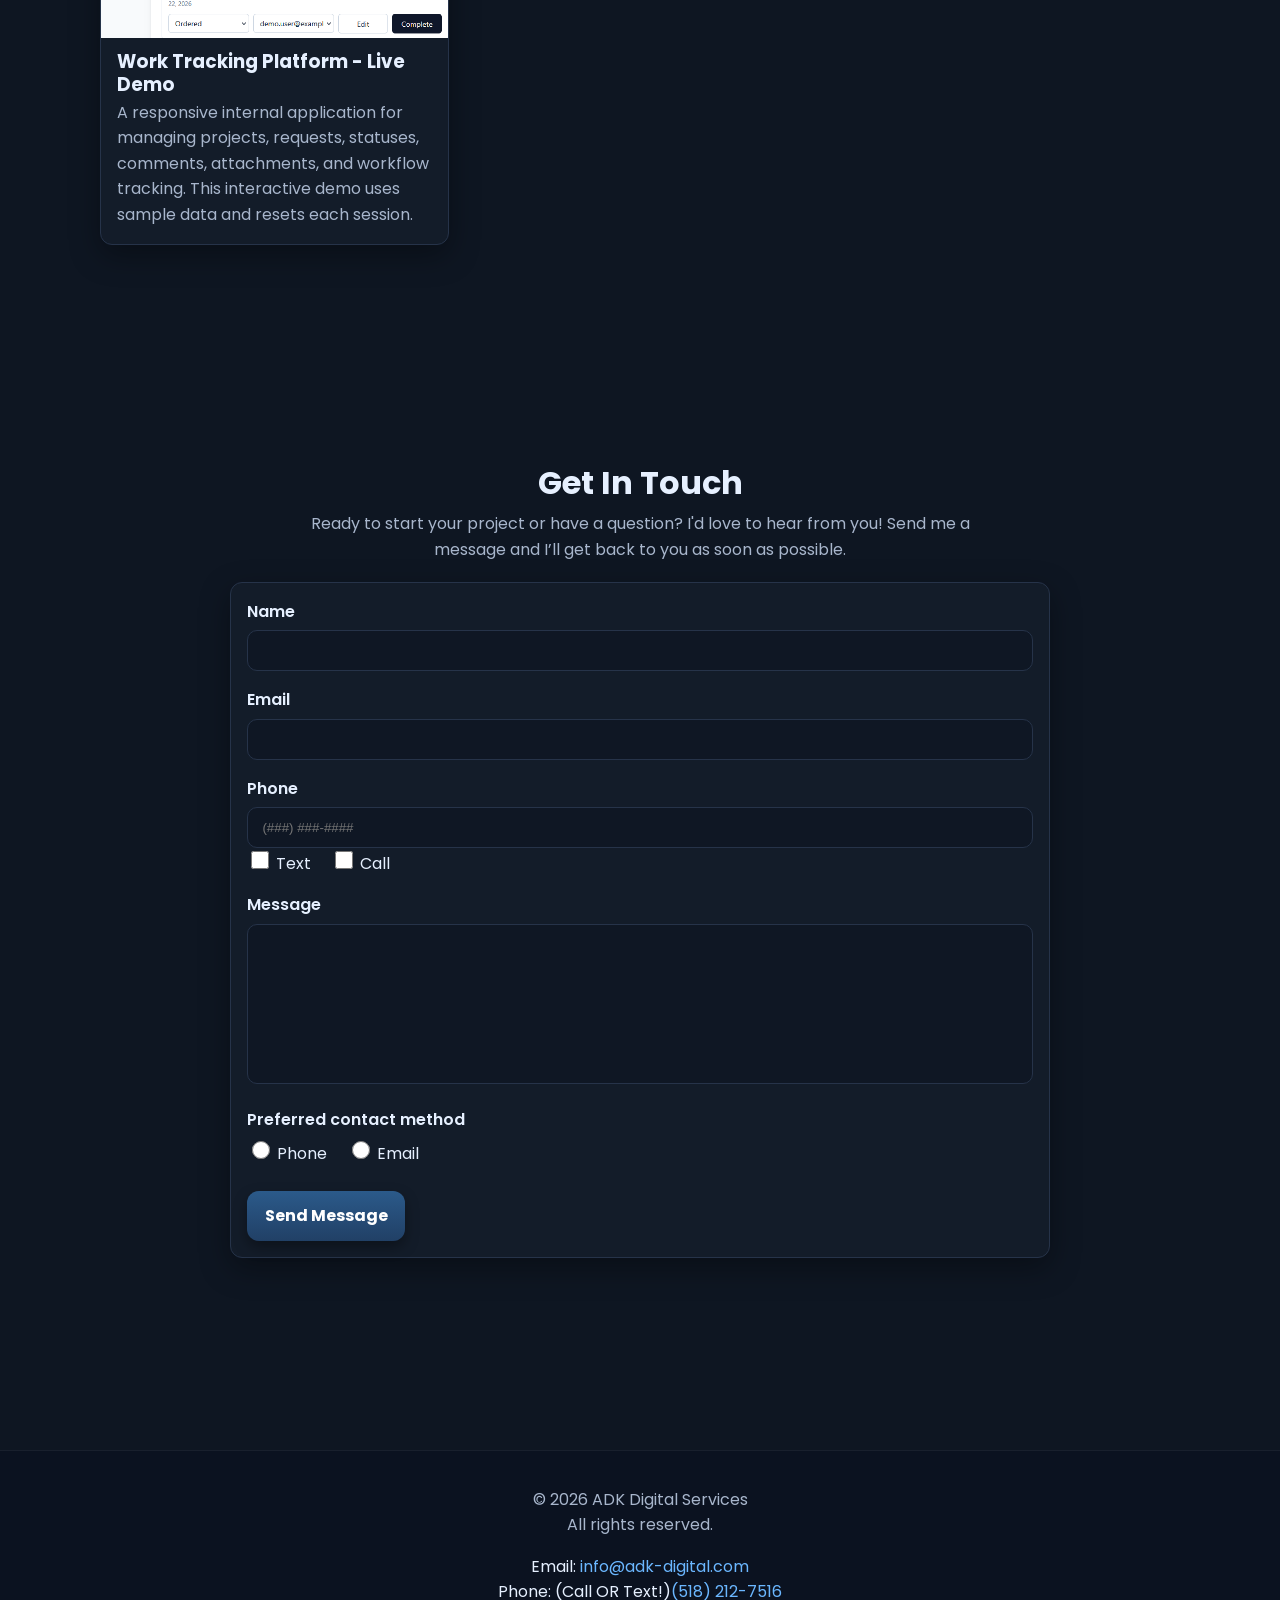
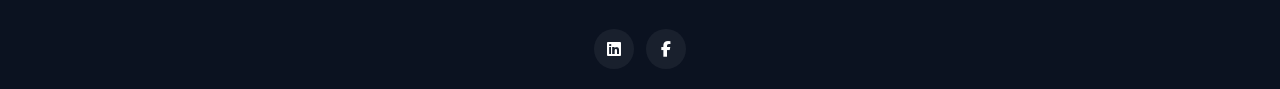
==== commit b9af1e73: "changed link to demo to open in current tab" ====
--- a/index.html
+++ b/index.html
@@ -337,8 +337,6 @@
           href="https://work-tracker-demo.adk-digital.com/"
           class="portfolio__thumb-link"
           aria-label="Open Work Tracking Platform live demo"
-          target="_blank"
-          rel="noopener noreferrer"
         >
           <picture>
             <img
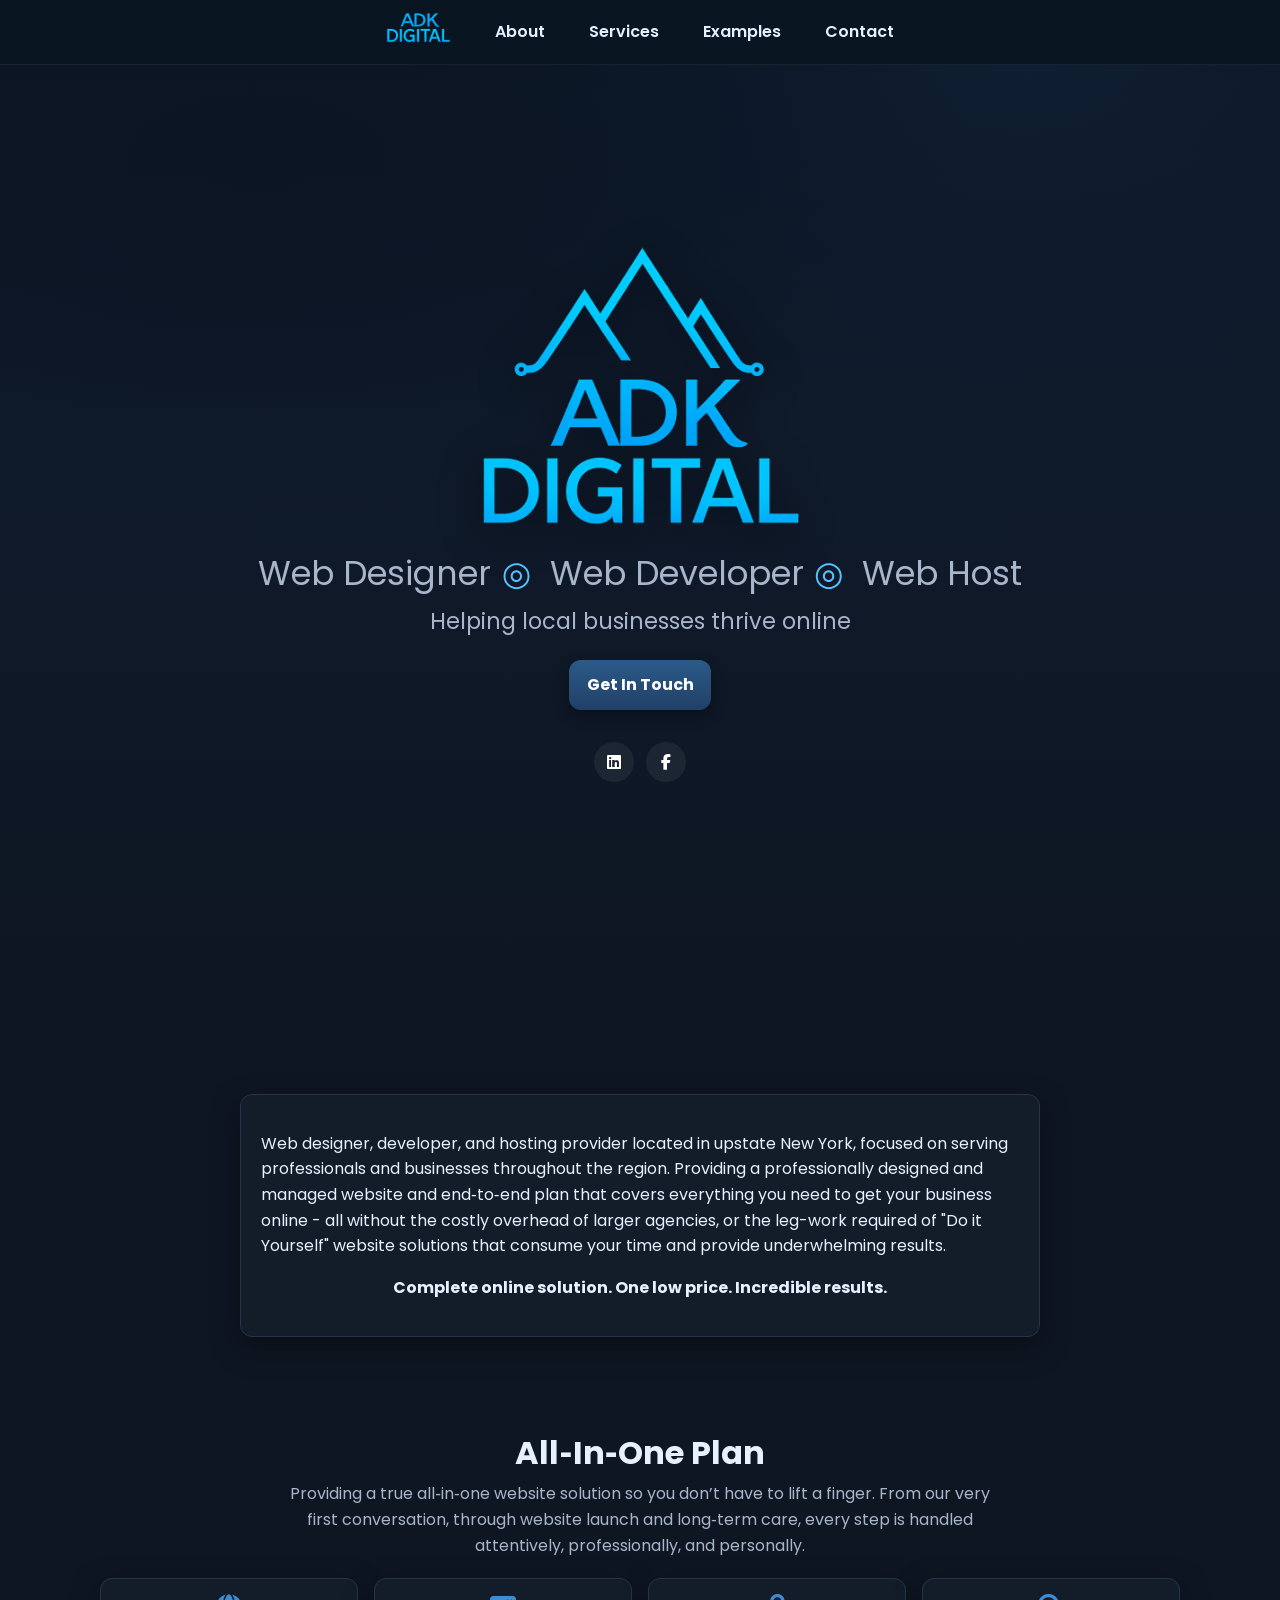
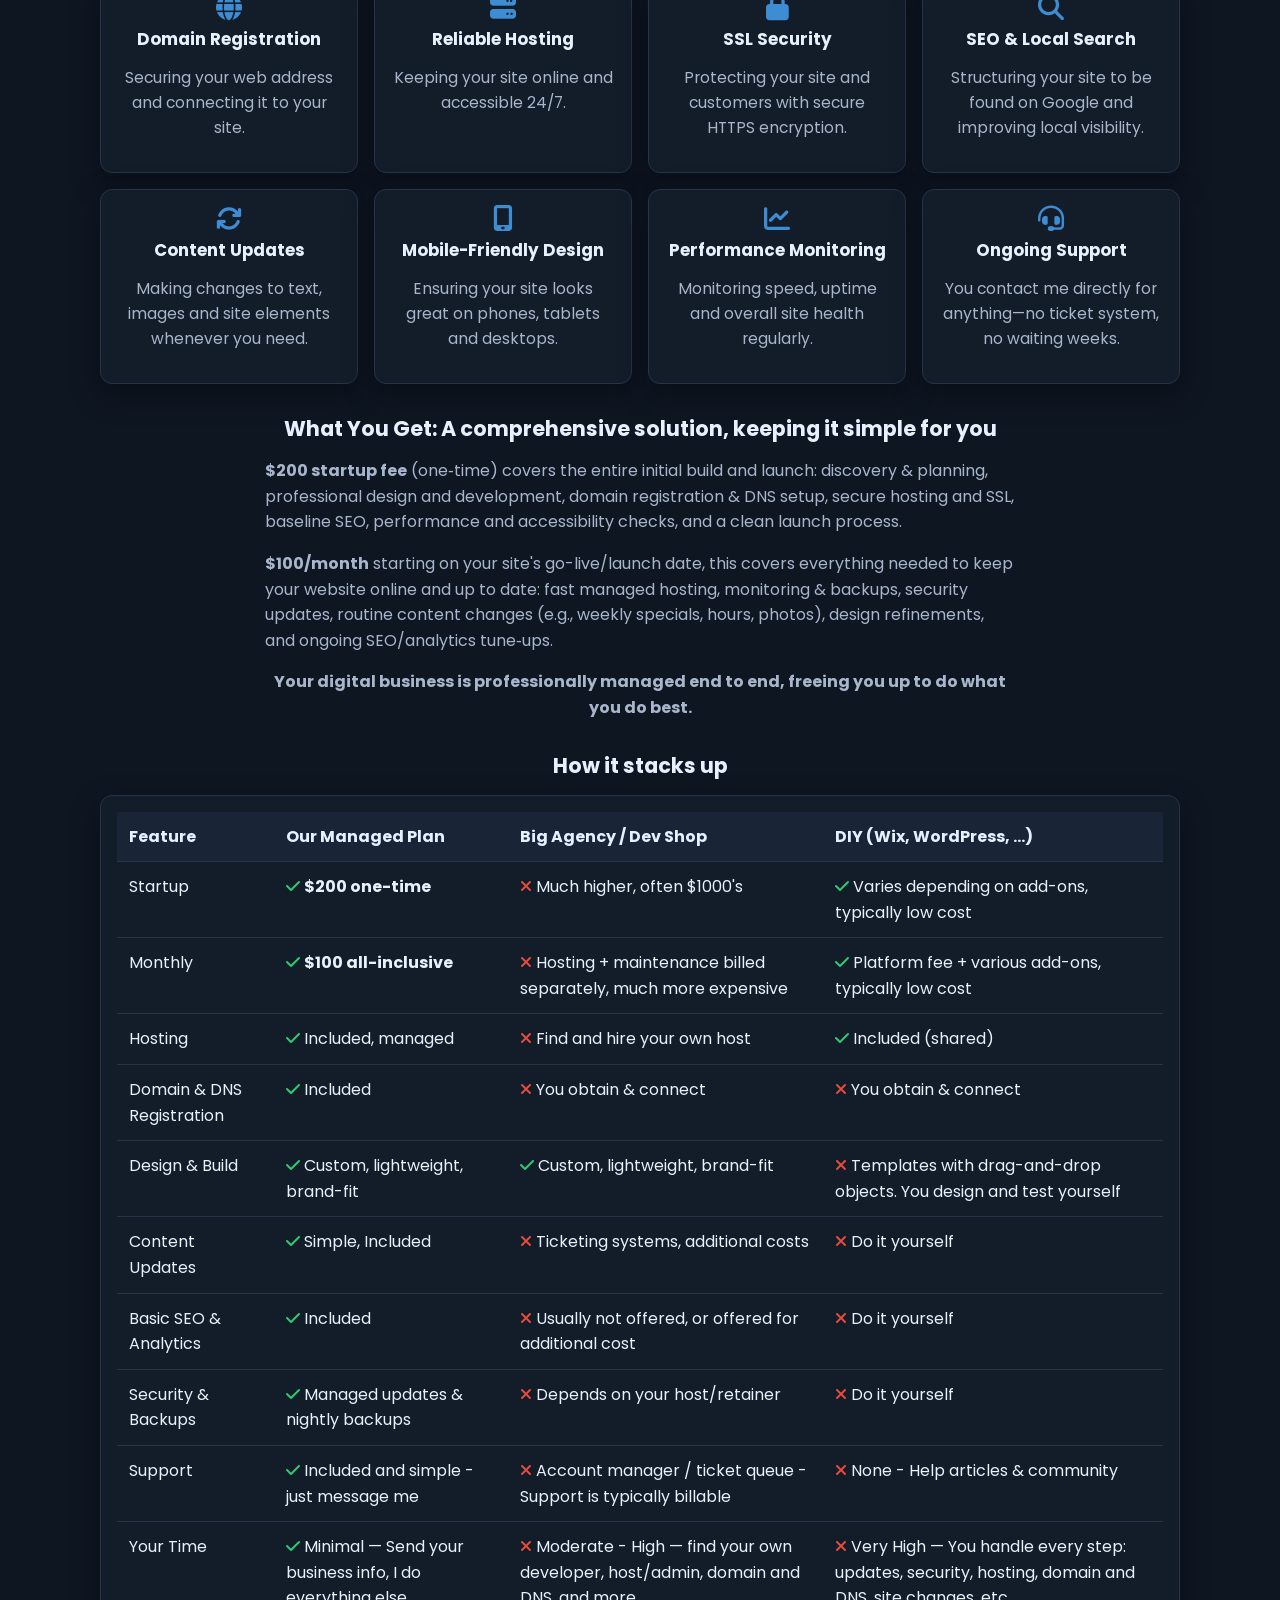
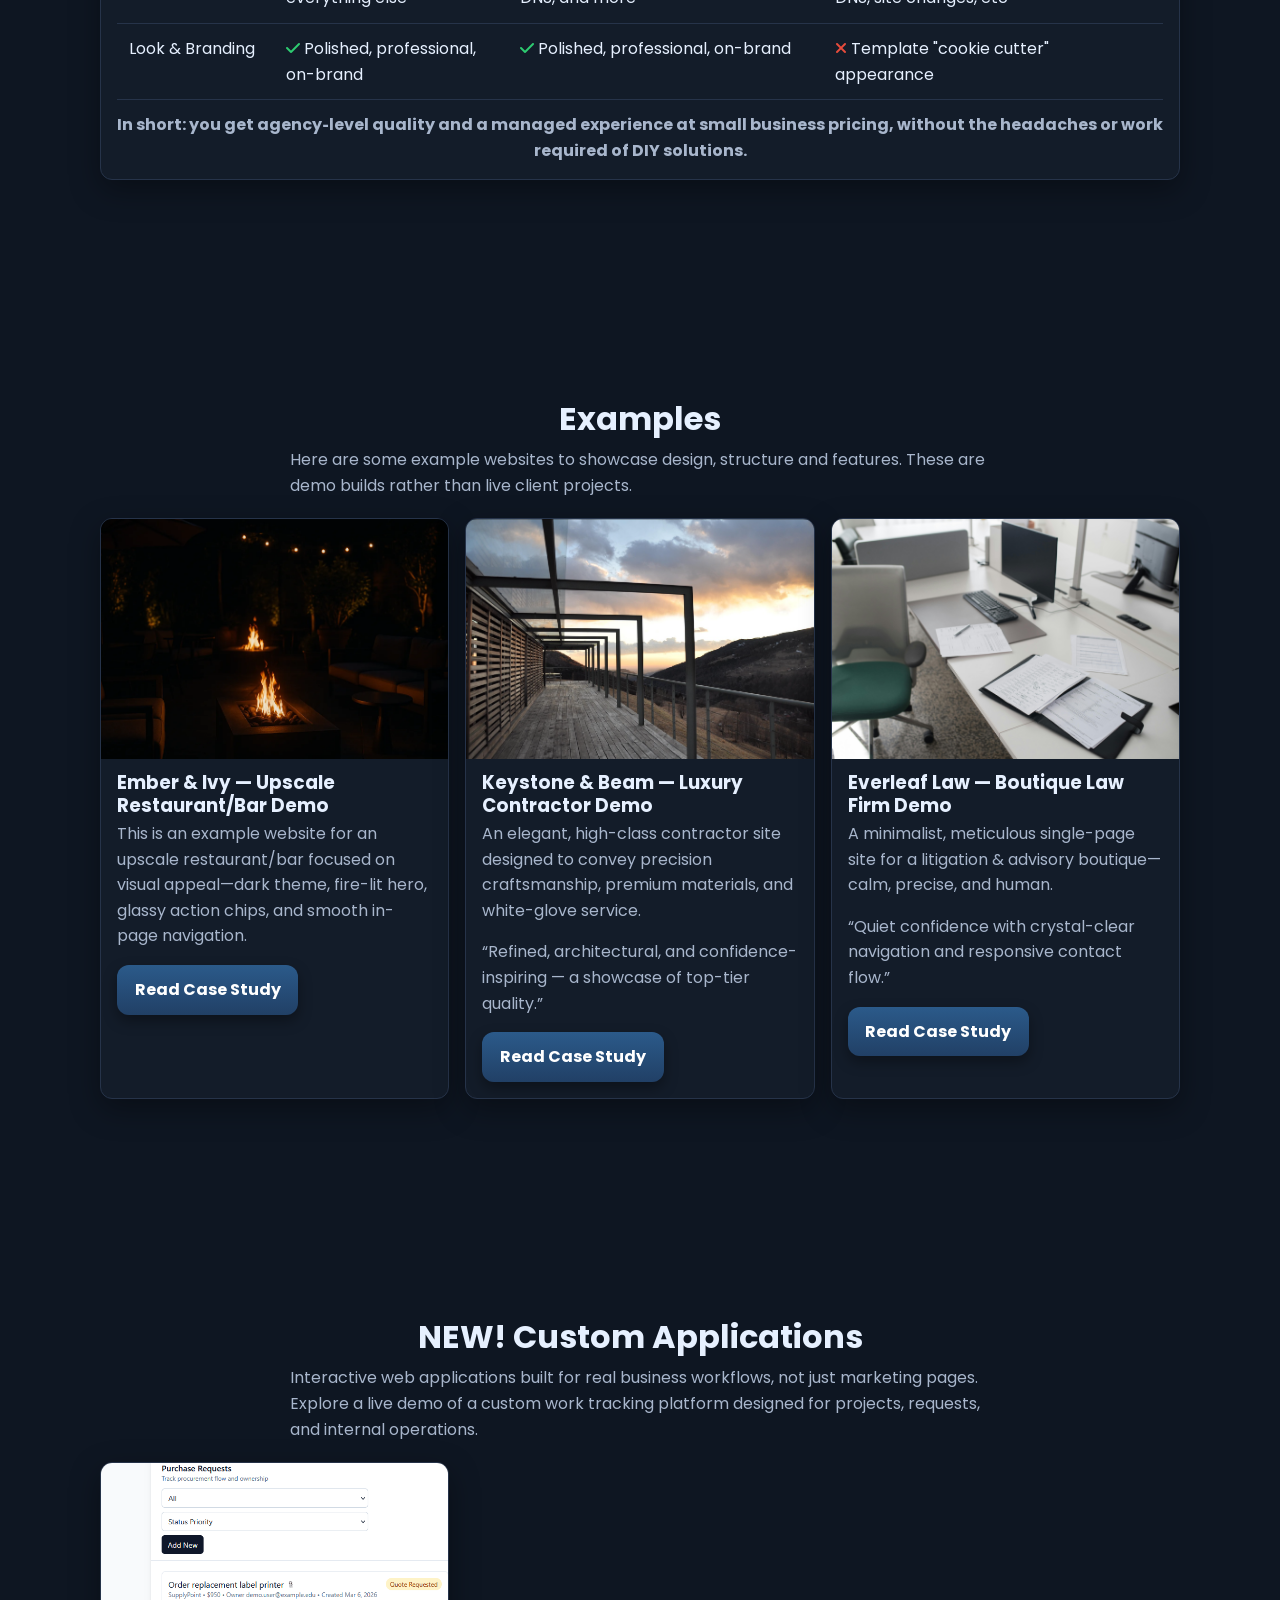
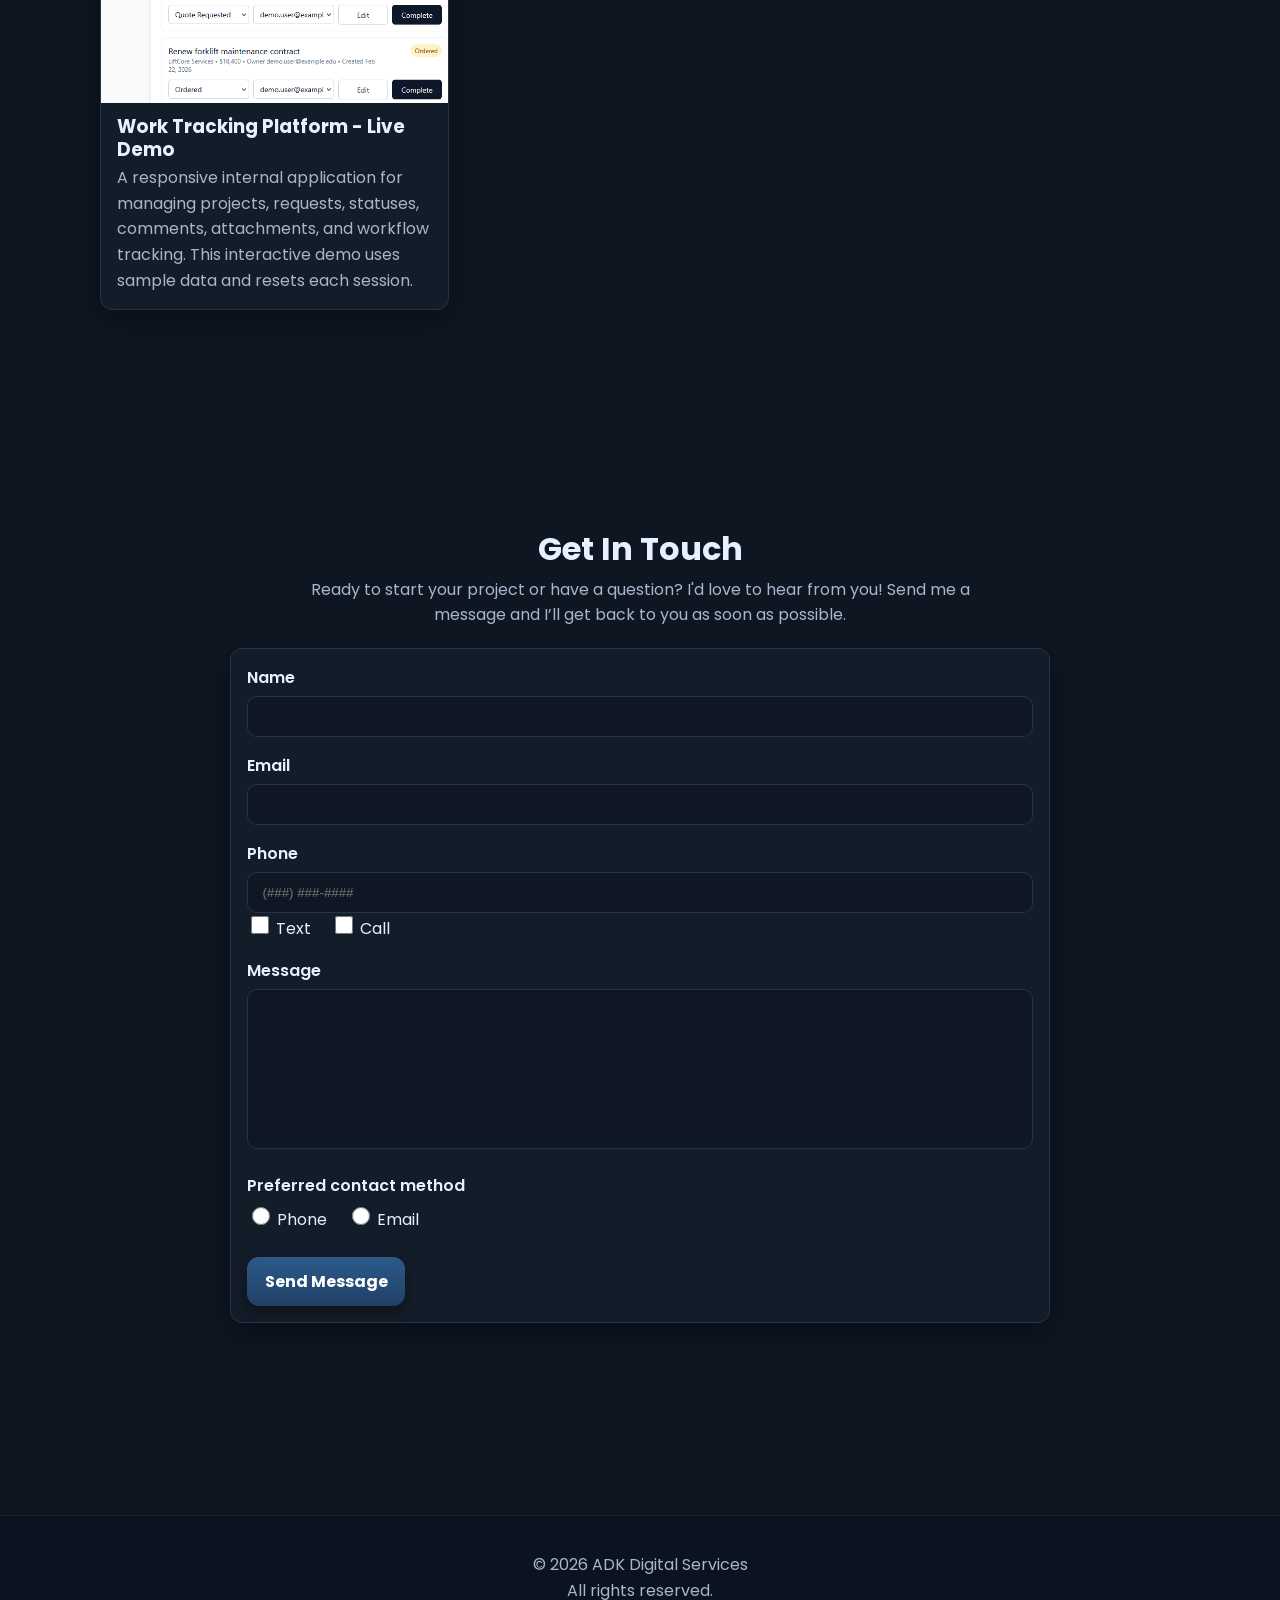
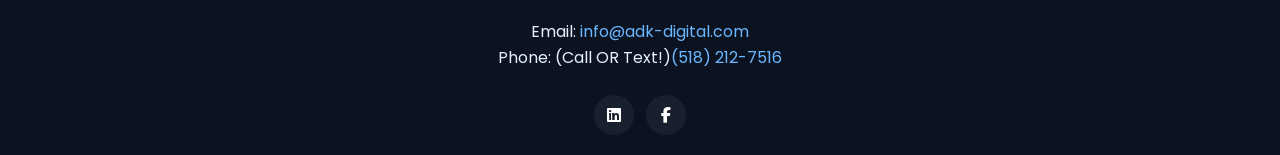
==== commit 58bfcc47: "Add AI-assisted portfolio case studies" ====
--- a/index.html
+++ b/index.html
@@ -274,6 +274,7 @@
         <p class="portfolio__item-description">
           This is an example website for an upscale restaurant/bar focused on visual appeal—dark theme, fire-lit hero, glassy action chips, and smooth in-page navigation.
         </p>
+        <p class="portfolio__case-study-link"><a class="button button--primary" href="case-studies/ember-ivy.html">Read Case Study<span class="sr-only">: Ember &amp; Ivy</span></a></p>
       </div>
 
       <!-- Keystone & Beam demo link -->
@@ -297,6 +298,7 @@
         <p class="portfolio__item-testimonial">
           “Refined, architectural, and confidence-inspiring — a showcase of top-tier quality.”
         </p>
+        <p class="portfolio__case-study-link"><a class="button button--primary" href="case-studies/keystone-beam.html">Read Case Study<span class="sr-only">: Keystone &amp; Beam</span></a></p>
       </div>
 	<!-- Everleaf Law demo link -->
 		<div class="portfolio__item">
@@ -318,6 +320,7 @@
   <p class="portfolio__item-testimonial">
     “Quiet confidence with crystal-clear navigation and responsive contact flow.”
   </p>
+  <p class="portfolio__case-study-link"><a class="button button--primary" href="case-studies/everleaf-law.html">Read Case Study<span class="sr-only">: Everleaf Law</span></a></p>
 </div>
 
 
--- a/css/styles.css
+++ b/css/styles.css
@@ -231,6 +231,35 @@
   .portfolio__grid{ grid-template-columns: repeat(3,minmax(0,1fr)); }
 }
 
+/* --------- Portfolio case studies --------- */
+.portfolio__case-study-link{ margin:1rem; }
+.case-study{ max-width:850px; padding-block:clamp(32px, 6vw, 64px); overflow-wrap:anywhere; }
+.case-study__nav{ min-height:var(--header-h); display:flex; align-items:center; justify-content:space-between; flex-wrap:wrap; gap:.75rem; padding-block:.5rem; }
+.case-study__back{ display:inline-block; padding-block:.75rem; text-decoration:underline; text-underline-offset:.2em; }
+.case-study__intro{ padding-bottom:2rem; }
+.case-study__intro h1{ margin-block:.5rem; }
+.case-study__eyebrow{ color:var(--brand-300, #6bb7ff); font-weight:600; }
+.case-study__subtitle{ color:var(--muted); margin-bottom:1.5rem; }
+.case-study__business{ padding-block:0; }
+.case-study__business > h2{ margin-top:0; }
+.case-study__section{ padding-block:1.5rem; border-top:1px solid var(--border); }
+.case-study__section h3{ margin-top:0; }
+.case-study p,.case-study li{ max-width:70ch; }
+.case-study li + li{ margin-top:.65rem; }
+.case-study ul{ padding-left:1.5rem; }
+.case-study__technical{ background:var(--panel); border:1px solid var(--border); border-radius:var(--radius); margin-block:1rem 2rem; }
+.case-study__technical summary{ cursor:pointer; padding:1rem; font-weight:600; font-size:1.1rem; }
+.case-study__technical-content{ padding:0 1rem 1rem; }
+.case-study__technical-content p:last-child{ margin-bottom:0; }
+.case-study__disclosure{ padding-block:1.5rem; border-top:1px solid var(--border); }
+.case-study__disclosure h2{ margin-top:0; }
+.case-study__ai-note{ color:var(--muted); font-size:.9rem; }
+.case-study__actions{ display:flex; flex-wrap:wrap; align-items:center; gap:1rem; padding-block:1rem; }
+.case-study-page .footer__contact{ text-align:center; overflow-wrap:anywhere; }
+.case-study__skip{ position:absolute; top:.5rem; left:1rem; z-index:100; padding:.75rem 1rem; background:var(--panel); transform:translateY(-200%); }
+.case-study__skip:focus{ transform:translateY(0); }
+.case-study-page #main-content{ scroll-margin-top:calc(var(--header-h) + 1rem); }
+
 /* --------- About --------- */
 .about__content{
   background:var(--panel); border:1px solid var(--border);
